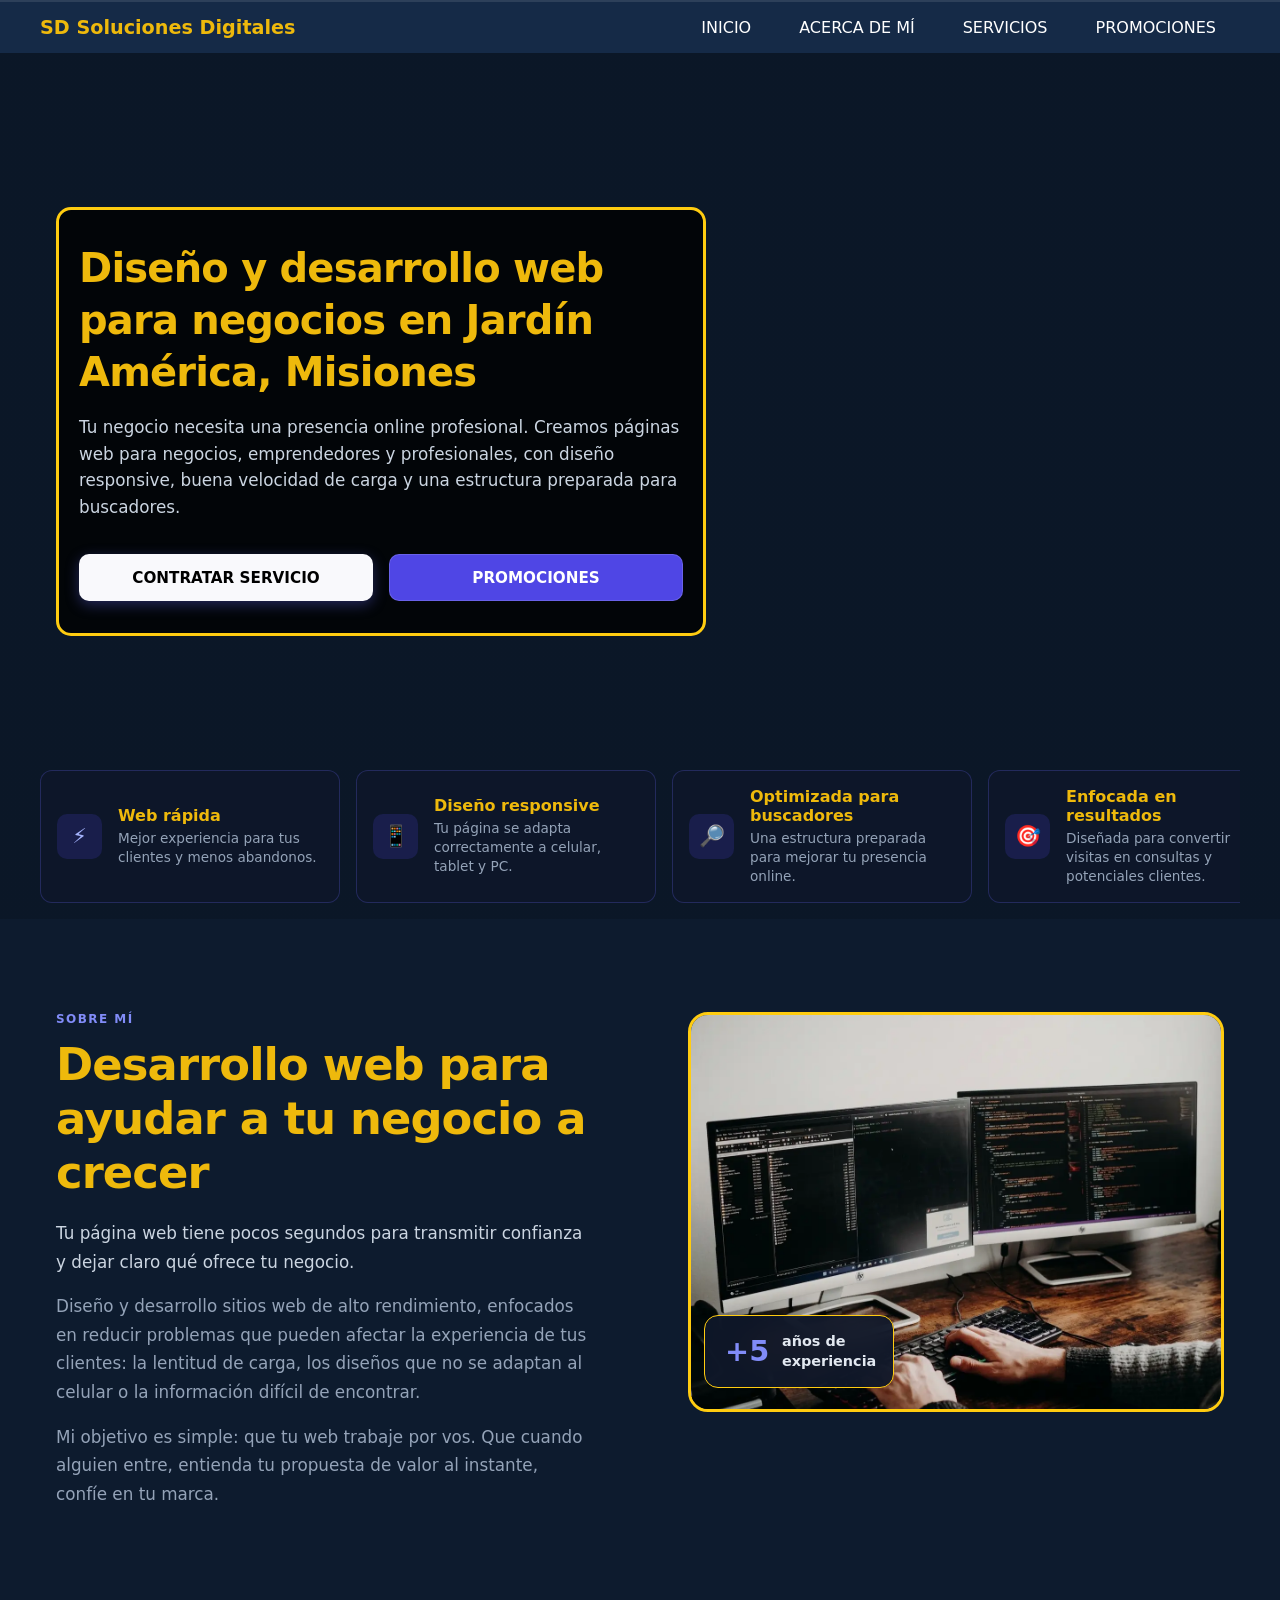
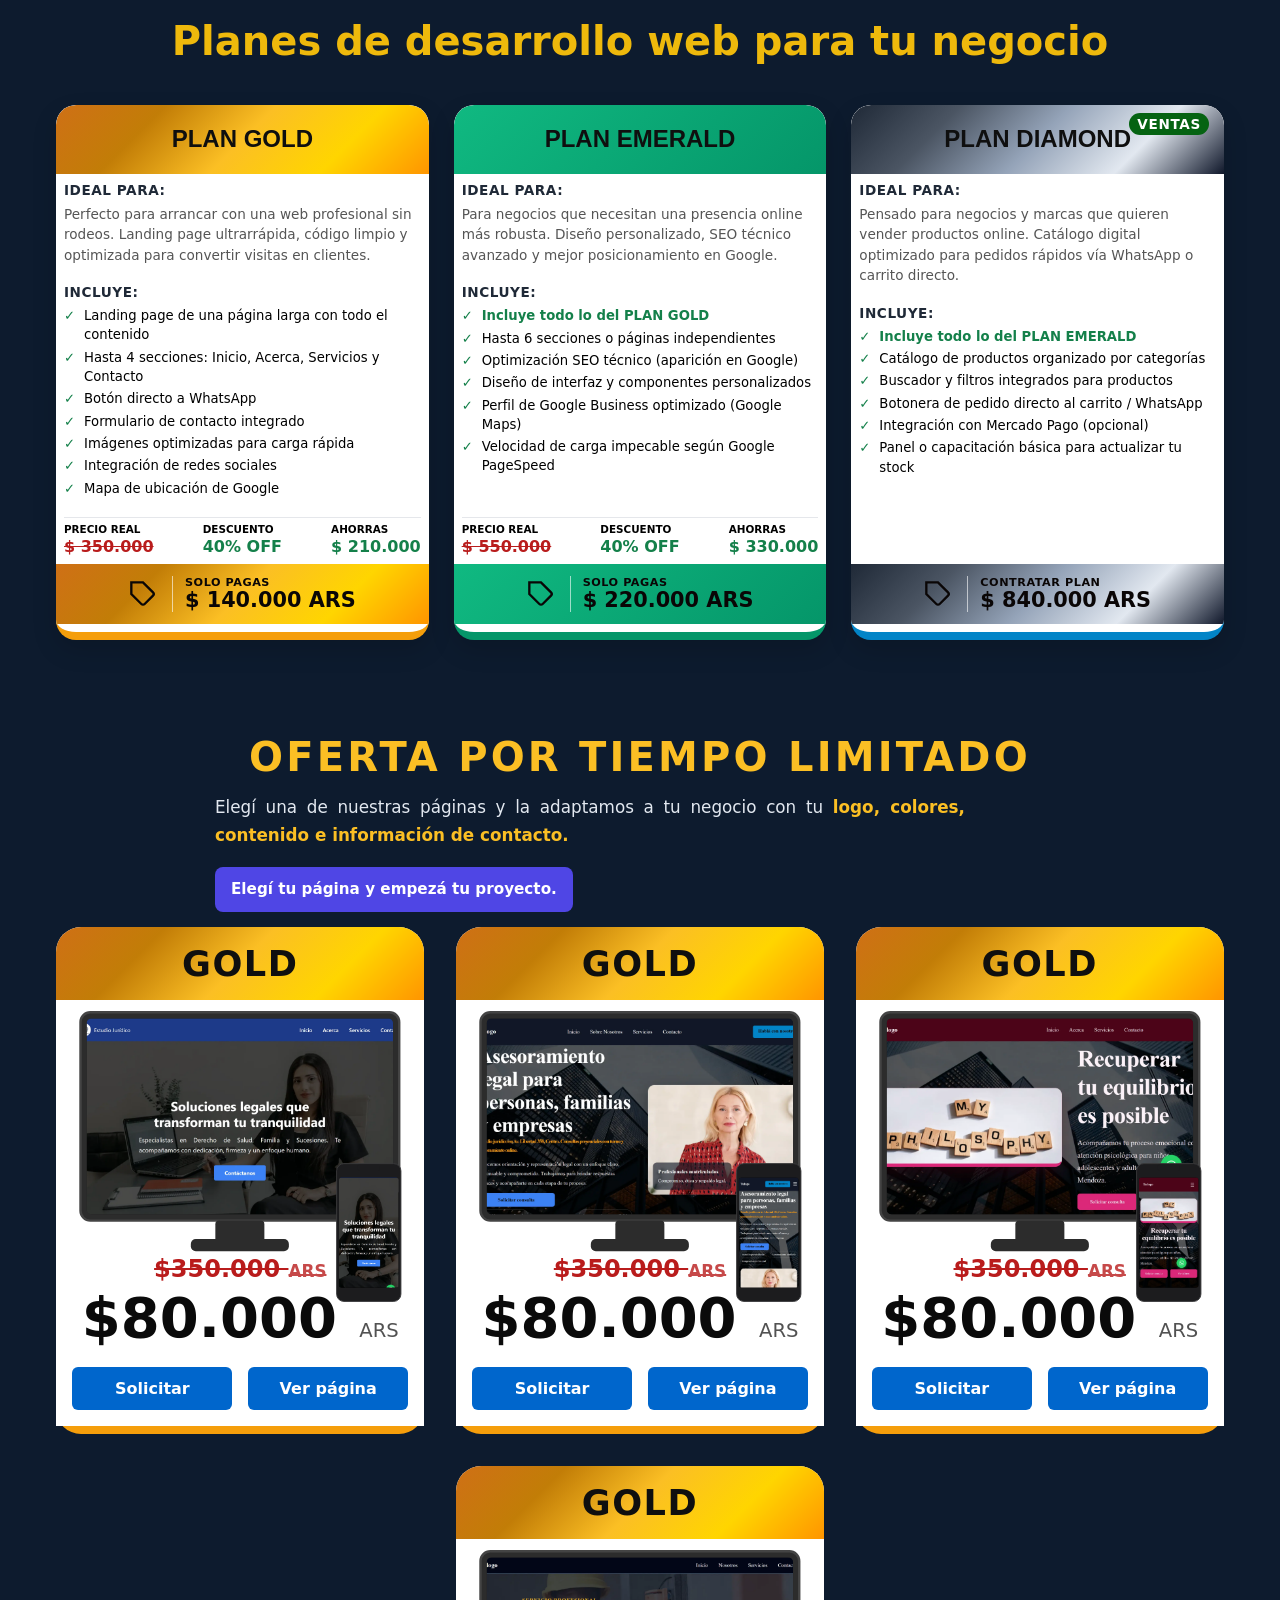
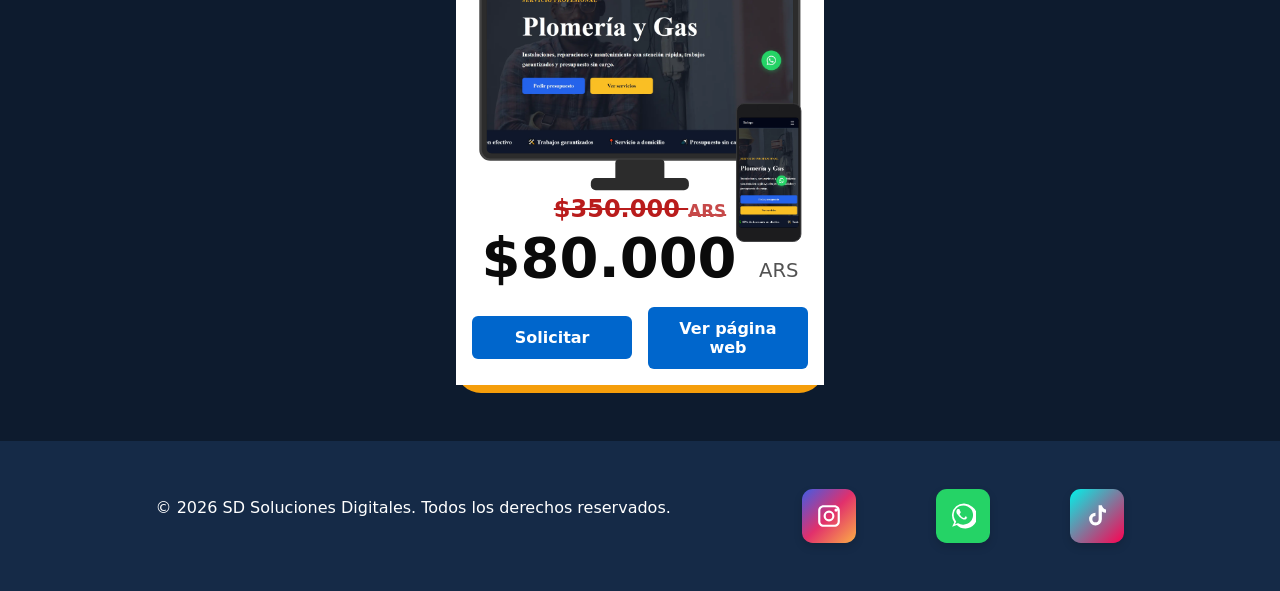
==== index.html @ 0f0af24a "Crear estructura multipagina y actualizar navegacion" ====
<!DOCTYPE html>
<html lang="es-AR">
<head>
  <meta charset="UTF-8">
  <meta name="viewport" content="width=device-width, initial-scale=1.0">

  <!-- SEO Google Search Console -->
  <meta name="google-site-verification" content="_QzdmlPdIfuXIej01k3zNl-qAPMF0OGNzGx5FV5RWcY" />

  <!-- TÍTULO de la página -->
  <title>Diseño y desarrollo web para negocios en Misiones</title>

  <!-- DESCRIPCIÓN -->
  <meta name="description" content="Diseño y desarrollo web para negocios, emprendedores y profesionales en Misiones. Páginas web rápidas, profesionales y optimizadas para buscadores.">

  <!-- AUTOR -->
  <meta name="author" content="SD Soluciones Digitales">

  <!-- ROBOTS -->
  <meta name="robots" content="index, follow, max-image-preview:large">

  <!-- URL CANÓNICA -->
 <link rel="canonical" href="https://sd-soluciones-digitales.vercel.app/">

  <!-- OPEN GRAPH -->
  <meta property="og:title" content="Diseño y desarrollo web para negocios en Misiones">
  <meta property="og:description" content="Diseño y desarrollo de páginas web para negocios, emprendedores y profesionales en Misiones.">
  <meta property="og:image" content="https://sd-soluciones-digitales.vercel.app/assets/imagen/og-image.png">
  <meta property="og:url" content="https://sd-soluciones-digitales.vercel.app/">
  <meta property="og:type" content="website">
  <meta property="og:site_name" content="SD Soluciones Digitales">
  <meta property="og:locale" content="es_AR">

  <!-- TWITTER CARD -->
  <meta name="twitter:card" content="summary_large_image">
  <meta name="twitter:title" content="Desarrollo Web para Negocios y Emprendedores | SD Soluciones Digitales">
  <meta name="twitter:description" content="Páginas web, tiendas online y sitios profesionales para negocios, emprendedores y profesionales.">
  <meta name="twitter:image" content="https://sd-soluciones-digitales.vercel.app/assets/imagen/og-image.png">>

  <!-- FAVICON -->
  <link rel="icon" type="image/png" href="assets/favicon/favicon-96x96.png" sizes="96x96">
  <link rel="icon" type="image/svg+xml" href="assets/favicon/favicon.svg">
  <link rel="shortcut icon" href="assets/favicon/favicon.ico">
  <link rel="apple-touch-icon" sizes="180x180" href="assets/favicon/apple-touch-icon.png">
  <link rel="manifest" href="assets/favicon/site.webmanifest">

  <!-- COLOR DE BARRA EN MÓVILES -->
  <meta name="theme-color" content="#0f172a">

  <!-- DATOS ESTRUCTURADOS -->
  <script type="application/ld+json">
  {
    "@context": "https://schema.org",
    "@graph": [
      {
        "@type": "LocalBusiness",
        "@id": "https://sd-soluciones-digitales.vercel.app/#business",
        "name": "SD Soluciones Digitales",
        "description": "Diseño y desarrollo web para negocios, emprendedores y profesionales en Misiones.",
        "url": "https://sd-soluciones-digitales.vercel.app/",
        "telephone": "+54 9 3743 615520",
        "address": {
          "@type": "PostalAddress",
          "addressLocality": "Jardín América",
          "addressRegion": "Misiones",
          "addressCountry": "AR"
        },
        "image": "https://sd-soluciones-digitales.vercel.app/assets/imagen/og-image.png",
        "areaServed": [
          "Jardín América",
          "Misiones",
          "Argentina"
        ],
        "priceRange": "$$",
        "sameAs": [
          "https://www.instagram.com/solucionesdigitales40337/",
          "https://www.tiktok.com/@soluciones_digitale",
          "https://github.com/santacruzprogramador"
        ]
      },
      {
        "@type": "Organization",
        "@id": "https://sd-soluciones-digitales.vercel.app/#organization",
        "name": "SD Soluciones Digitales",
        "url": "https://sd-soluciones-digitales.vercel.app/",
        "logo": "https://sd-soluciones-digitales.vercel.app/assets/imagen/og-image.png",
        "sameAs": [
          "https://www.instagram.com/solucionesdigitales40337/",
          "https://www.tiktok.com/@soluciones_digitale",
          "https://github.com/santacruzprogramador"
        ]
      }
    ]
  }
  </script>

  <!-- https://clarity.microsoft.com/-->
  <script type="text/javascript">
    (function(c,l,a,r,i,t,y){
        c[a]=c[a]||function(){(c[a].q=c[a].q||[]).push(arguments)};
        t=l.createElement(r);t.async=1;t.src="https://www.clarity.ms/tag/"+i;
        y=l.getElementsByTagName(r)[0];y.parentNode.insertBefore(t,y);
    })(window, document, "clarity", "script", "ylxbzww4rr");
</script>

  <!-- ESTILOS CSS -->
  <link rel="stylesheet" href="css/styles.css">
</head>

<body>

  <header class="navbar">
    <section class="container">
      <div class="logo">SD Soluciones Digitales</div>
      <input type="checkbox" id="menu-toggle" class="menu-toggle">
      <label for="menu-toggle" class="menu-icon"></label>
        <nav class="menu">
          <a href="./">Inicio</a>
          <a href="./sobre-mi/">Acerca de mí</a>
          <a href="./servicios/">Servicios</a>
          <a href="./promociones/">Promociones</a>
        </nav>
    </section>
  </header>

  <main>

    <section id="inicio" class="hero">
      <div class="hero-content">
        <!-- Excelente H1 con SEO Local -->
        <h1 class="hero-title">
          Diseño y desarrollo web para negocios en Jardín América, Misiones
        </h1>
        <p class="hero-description">
          Tu negocio necesita una presencia online profesional. Creamos páginas web para negocios, emprendedores y profesionales, con diseño responsive, buena velocidad de carga y una estructura preparada para buscadores.
        </p>
        <div class="hero-buttons">
          <a href="#servicios" class="btn-hero btn-hero-primary">Contratar servicio</a>
          <a href="#promociones" class="btn-hero btn-hero-secondary">Promociones</a>
        </div>
      </div>

      <!-- SLIDER: Cambiados los h3 por <strong> + <p> para no arruinar la estructura de títulos de Google -->
      <div class="hero-benefits-slider container" aria-label="Beneficios de nuestros servicios">
        <div class="hero-benefits-track">
          <!-- BLOQUE 1 -->
          <div class="hero-benefit-slide">
            <span class="hero-benefit-icon" aria-hidden="true">⚡</span>
            <div>
              <strong class="benefit-title">Web rápida</strong>
              <p>Mejor experiencia para tus clientes y menos abandonos.</p>
            </div>
          </div>
          <div class="hero-benefit-slide">
            <span class="hero-benefit-icon" aria-hidden="true">📱</span>
            <div>
              <strong class="benefit-title">Diseño responsive</strong>
              <p>Tu página se adapta correctamente a celular, tablet y PC.</p>
            </div>
          </div>
          <div class="hero-benefit-slide">
            <span class="hero-benefit-icon" aria-hidden="true">🔎</span>
            <div>
              <strong class="benefit-title">Optimizada para buscadores</strong>
              <p>Una estructura preparada para mejorar tu presencia online.</p>
            </div>
          </div>
          <div class="hero-benefit-slide">
            <span class="hero-benefit-icon" aria-hidden="true">🎯</span>
            <div>
              <strong class="benefit-title">Enfocada en resultados</strong>
              <p>Diseñada para convertir visitas en consultas y potenciales clientes.</p>
            </div>
          </div>
          <div class="hero-benefit-slide">
            <span class="hero-benefit-icon" aria-hidden="true">🛡️</span>
            <div>
              <strong class="benefit-title">Profesional y segura</strong>
              <p>Transmití confianza con una web moderna y bien desarrollada.</p>
            </div>
          </div>

          <!-- BLOQUE 2 (Duplicado para el bucle infinito) -->
          <div class="hero-benefit-slide" aria-hidden="true">
            <span class="hero-benefit-icon">⚡</span>
            <div>
              <strong class="benefit-title">Web rápida</strong>
              <p>Mejor experiencia para tus clientes y menos abandonos.</p>
            </div>
          </div>
          <div class="hero-benefit-slide" aria-hidden="true">
            <span class="hero-benefit-icon">📱</span>
            <div>
              <strong class="benefit-title">Diseño responsive</strong>
              <p>Tu página se adapta correctamente a celular, tablet y PC.</p>
            </div>
          </div>
          <div class="hero-benefit-slide" aria-hidden="true">
            <span class="hero-benefit-icon">🔎</span>
            <div>
              <strong class="benefit-title">Optimizada para Google</strong>
              <p>Una estructura preparada para mejorar tu presencia online.</p>
            </div>
          </div>
          <div class="hero-benefit-slide" aria-hidden="true">
            <span class="hero-benefit-icon">🎯</span>
            <div>
              <strong class="benefit-title">Enfocada en resultados</strong>
              <p>Diseñada para convertir visitas en consultas y potenciales clientes.</p>
            </div>
          </div>
          <div class="hero-benefit-slide" aria-hidden="true">
            <span class="hero-benefit-icon">🛡️</span>
            <div>
              <strong class="benefit-title">Profesional y segura</strong>
              <p>Transmití confianza con una web moderna y bien desarrollada.</p>
            </div>
          </div>
        </div>
      </div>
    </section>
    
    <section id="acerca" class="about">

      <div class="container section">

        <div class="about-wrapper">

          <!-- Contenido -->
          <article class="about-content">

            <span class="about-label">SOBRE MÍ</span>

            <h2>
                Desarrollo web para ayudar a tu negocio a crecer
            </h2>

            <p class="about-intro">
              Tu página web tiene pocos segundos para transmitir confianza y dejar claro qué ofrece tu negocio.</p>
            <p> 
              Diseño y desarrollo sitios web de alto rendimiento, enfocados en reducir problemas que pueden afectar la experiencia de tus clientes: la lentitud de carga, los diseños que no se adaptan al celular o la información difícil de encontrar.
            </p>

            <p>
              Mi objetivo es simple: que tu web trabaje por vos. Que cuando alguien entre,
              entienda tu propuesta de valor al instante, confíe en tu marca.
            </p>


            <!-- Beneficios -->
    <!--         <div class="about-benefits">

              <div class="about-benefit">
                <span class="about-benefit-icon" aria-hidden="true">✓</span>

                <div>
                  <h3>Mobile First</h3>
                  <p>Diseñada primero para celulares.</p>
                </div>
              </div>


              <div class="about-benefit">
                <span class="about-benefit-icon" aria-hidden="true">⚡</span>

                <div>
                  <h3>Alto rendimiento</h3>
                  <p>Webs rápidas y optimizadas.</p>
                </div>
              </div>


              <div class="about-benefit">
                <span class="about-benefit-icon" aria-hidden="true">⌘</span>

                <div>
                  <h3>A medida</h3>
                  <p>Sin depender de plantillas genéricas.</p>
                </div>
              </div>


              <div class="about-benefit">
                <span class="about-benefit-icon" aria-hidden="true">↗</span>

                <div>
                  <h3>Orientada a resultados</h3>
                  <p>Diseñada para facilitar el contacto.</p>
                </div>
              </div>

            </div> -->

          </article>


          <!-- Imagen -->
          <div class="about-visual">

            <div class="about-image-wrapper">

              <img
                src="assets/imagen/about-photo-perfil.webp"
                alt="José Santacruz, desarrollador web en Jardín América, Misiones"
                class="about-image"
                loading="lazy"
              >

              <div class="about-experience">
                <strong>+5</strong>
                <span>años de experiencia</span>
              </div>

            </div>

    <!--         <div class="about-tech">
              <span>HTML</span>
              <span>CSS</span>
              <span>JavaScript</span>
              <span>Python</span>
            </div> -->

          </div>

        </div>

      </div>

    </section>

    <section id="servicios" class="services">
      <div class="container">
        <h2 class="h2-center">Planes de desarrollo web para tu negocio</h2>
        
        <div class="pricing-cards">
          
          <!-- PLAN GOLD -->
          <article class="card gold-card">
            <header class="card-header">
              <h3>PLAN GOLD</h3>
            </header>
            
            <div class="card-body">
              <div class="ideal-for">
                <h4>IDEAL PARA:</h4>
                <p>Perfecto para arrancar con una web profesional sin rodeos. Landing page ultrarrápida, código limpio y optimizada para convertir visitas en clientes.</p>
              </div>
              
              <div class="includes">
                <h4>INCLUYE:</h4>
                <ul class="feature-list">
                  <li>Landing page de una página larga con todo el contenido</li>
                  <li>Hasta 4 secciones: Inicio, Acerca, Servicios y Contacto</li>
                  <li>Botón directo a WhatsApp</li>
                  <li>Formulario de contacto integrado</li>
                  <li>Imágenes optimizadas para carga rápida</li>
                  <li>Integración de redes sociales</li>
                  <li>Mapa de ubicación de Google</li>
                </ul>
              </div>
              
              <div class="pricing-details">
                <div class="price-col">
                  <span class="label">PRECIO REAL</span>
                  <span class="value old-price">$ 350.000</span>
                </div>
                <div class="price-col">
                  <span class="label">DESCUENTO</span>
                  <span class="value green-text">40% OFF</span>
                </div>
                <div class="price-col">
                  <span class="label">AHORRAS</span>
                  <span class="value green-text">$ 210.000</span>
                </div>
              </div>
            </div>
            
            <footer class="card-footer">
              <a href="https://wa.me/5493743615520?text=Hola,%20quiero%20contratar%20el%20Plan%20Gold." target="_blank" rel="noopener noreferrer" class="checkout-box gold-checkout">
                <div class="tag-icon">
                  <svg width="28" height="28" viewBox="0 0 24 24" fill="none" stroke="currentColor" stroke-width="2"><path d="M20.59 13.41l-7.17 7.17a2 2 0 0 1-2.83 0L2 12V2h10l8.59 8.59a2 2 0 0 1 0 2.82z"></path><line x1="7" y1="7" x2="7.01" y2="7"></line></svg>
                </div>
                <div class="checkout-text">
                  <span class="solo-pagas">SOLO PAGAS</span>
                  <span class="final-price">$ 140.000 ARS</span>
                </div>
              </a>
            </footer>
          </article>

          <!-- PLAN DIAMOND -->
          <article class="card  emerald-card">
            <header class="card-header">
              <h3>PLAN EMERALD</h3>
            </header>
            
            <div class="card-body">
              <div class="ideal-for">
                <h4>IDEAL PARA:</h4>
                <p>Para negocios que necesitan una presencia online más robusta. Diseño personalizado, SEO técnico avanzado y mejor posicionamiento en Google.</p>
              </div>
              
              <div class="includes">
                <h4>INCLUYE:</h4>
                <ul class="feature-list">
                  <li class="highlight-green">Incluye todo lo del PLAN GOLD</li>
                  <li>Hasta 6 secciones o páginas independientes</li>
                  <li>Optimización SEO técnico (aparición en Google)</li>
                  <li>Diseño de interfaz y componentes personalizados</li>
                  <li>Perfil de Google Business optimizado (Google Maps)</li>
                  <li>Velocidad de carga impecable según Google PageSpeed</li>
                </ul>
              </div>
              
              <div class="pricing-details">
                <div class="price-col">
                  <span class="label">PRECIO REAL</span>
                  <span class="value old-price">$ 550.000</span>
                </div>
                <div class="price-col">
                  <span class="label">DESCUENTO</span>
                  <span class="value green-text">40% OFF</span>
                </div>
                <div class="price-col">
                  <span class="label">AHORRAS</span>
                  <span class="value green-text">$ 330.000</span>
                </div>
              </div>
            </div>
            
            <footer class="card-footer">
              <a href="https://wa.me/5493743615520?text=Hola,%20quiero%20contratar%20el%20Plan%20Diamond." target="_blank" rel="noopener noreferrer" class="checkout-box emerald-checkout">
                <div class="tag-icon">
                  <svg width="28" height="28" viewBox="0 0 24 24" fill="none" stroke="currentColor" stroke-width="2"><path d="M20.59 13.41l-7.17 7.17a2 2 0 0 1-2.83 0L2 12V2h10l8.59 8.59a2 2 0 0 1 0 2.82z"></path><line x1="7" y1="7" x2="7.01" y2="7"></line></svg>
                </div>
                <div class="checkout-text">
                  <span class="solo-pagas">SOLO PAGAS</span>
                  <span class="final-price">$ 220.000 ARS</span>
                </div>
              </a>
            </footer>
          </article>

          <!-- PLAN EMERALD / E-COMMERCE -->
          <article class="card diamond-card">
            <header class="card-header">
              <span class="popular-badge">VENTAS</span>
              <h3>PLAN DIAMOND</h3>
            </header>
            
            <div class="card-body">
              <div class="ideal-for">
                <h4>IDEAL PARA:</h4>
                <p>Pensado para negocios y marcas que quieren vender productos online. Catálogo digital optimizado para pedidos rápidos vía WhatsApp o carrito directo.</p>
              </div>
              
              <div class="includes">
                <h4>INCLUYE:</h4>
                <ul class="feature-list">
                  <li class="highlight-green">Incluye todo lo del PLAN EMERALD</li>
                  <li>Catálogo de productos organizado por categorías</li>
                  <li>Buscador y filtros integrados para productos</li>
                  <li>Botonera de pedido directo al carrito / WhatsApp</li>
                  <li>Integración con Mercado Pago (opcional)</li>
                  <li>Panel o capacitación básica para actualizar tu stock</li>
                </ul>
              </div>
  <!--             
              <div class="pricing-details">
                <div class="price-col">
                  <span class="label">PRECIO REAL</span>
                  <span class="value old-price">$ 850.000</span>
                </div>
                <div class="price-col">
                  <span class="label">DESCUENTO</span>
                  <span class="value green-text">40% OFF</span>
                </div>
                <div class="price-col">
                  <span class="label">AHORRAS</span>
                  <span class="value green-text">$ 510.000</span>
                </div>
              </div>
              -->
            </div>
            
            <footer class="card-footer">
              <a href="https://wa.me/5493743615520?text=Hola,%20quiero%20contratar%20el%20Plan%20Emerald%20(E-Commerce)." target="_blank" rel="noopener noreferrer" class="checkout-box diamond-checkout">
                <div class="tag-icon">
                  <svg width="28" height="28" viewBox="0 0 24 24" fill="none" stroke="currentColor" stroke-width="2"><path d="M20.59 13.41l-7.17 7.17a2 2 0 0 1-2.83 0L2 12V2h10l8.59 8.59a2 2 0 0 1 0 2.82z"></path><line x1="7" y1="7" x2="7.01" y2="7"></line></svg>
                </div>
                <div class="checkout-text">
                  <span class="solo-pagas">CONTRATAR PLAN</span>
                  <span class="final-price">$ 840.000 ARS</span>
                </div>
              </a>
            </footer>
          </article>

        </div>
      </div>
    </section>

  <!--   
    <section id="portafolio" class="portfolio">

      <div class="section container">
        
        <h2 class="h2-center">Trabajos terminados</h2>

        <div class="portfolio-container">
          
          <article class="portfolio-card diamond-card">
            <span class="portfolio-title"> DIAMOND</span>
            
            <div class="portfolio-preview">
              
              <div class="svg-desktop">
                <svg viewBox="0 0 300 250" xmlns="http://www.w3.org/2000/svg">
                  <defs>
                    <clipPath id="screen-pc">
                      <rect x="25" y="15" width="250" height="160" rx="4" />
                    </clipPath>
                  </defs>
                  <rect x="20" y="10" width="260" height="170" rx="8" fill="#2c2c2c" />
                  <rect x="20" y="10" width="260" height="170" rx="8" fill="none" stroke="#444" stroke-width="2" />
                  <rect x="25" y="15" width="250" height="160" rx="4" fill="#1a1a1a" clip-path="url(#screen-pc)" />
                  
                  <image
                    href="assets/imagen/santacruzgestodesktop.png"
                    x="25"
                    y="15"
                    width="250"
                    height="160"
                    clip-path="url(#screen-pc)"
                    preserveAspectRatio="xMidYMid slice" />
                  
                  <rect x="130" y="180" width="40" height="20" rx="3" fill="#2c2c2c" />
                  <rect x="110" y="195" width="80" height="10" rx="4" fill="#2c2c2c" />
                </svg>
              </div>

              <div class="svg-mobile">
                <svg viewBox="0 0 160 320" xmlns="http://www.w3.org/2000/svg">
                  <defs>
                    <clipPath id="screen-mobile">
                      <rect x="15" y="40" width="130" height="240" rx="6" />
                    </clipPath>
                  </defs>
                  <rect x="10" y="10" width="140" height="300" rx="16" fill="#1c1c1e" />
                  <rect x="10" y="10" width="140" height="300" rx="16" fill="none" stroke="#3a3a3c" stroke-width="2" />
                  <path d="M60 12 h40 a4 4 0 0 1 4 4 v6 a4 4 0 0 1 -4 4 h-40 a4 4 0 0 1 -4 -4 v-6 a4 4 0 0 1 4 -4 z" fill="#1c1c1e" />
                  <rect x="15" y="40" width="130" height="240" rx="6" fill="#000" clip-path="url(#screen-mobile)" />
                  
                  <image href="assets/imagen/santacruzgestormobile.png" x="15" y="40" width="130" height="240" clip-path="url(#screen-mobile)" preserveAspectRatio="xMidYMid slice" />
                </svg>
              </div>

            </div>

            <div class="card-content">
              <h2>Plataforma E-Commerce</h2>
              <a href="https://taskflow-santacruz.vercel.app/" class="btn" target="_blank" rel="noopener">
                Ver página
              </a>
            </div>

          </article>
          
          <article class="portfolio-card gold-card">
            <span class="portfolio-title"> GOLD</span>
            
            <div class="portfolio-preview">
              
              <div class="svg-desktop">
                <svg viewBox="0 0 300 250" xmlns="http://www.w3.org/2000/svg">
                  <defs>
                    <clipPath id="screen-pc">
                      <rect x="25" y="15" width="250" height="160" rx="4" />
                    </clipPath>
                  </defs>
                  <rect x="20" y="10" width="260" height="170" rx="8" fill="#2c2c2c" />
                  <rect x="20" y="10" width="260" height="170" rx="8" fill="none" stroke="#444" stroke-width="2" />
                  <rect x="25" y="15" width="250" height="160" rx="4" fill="#1a1a1a" clip-path="url(#screen-pc)" />
                  
                  <image href="assets/imagen/santacruzdesktop.png" x="25" y="15" width="250" height="160" clip-path="url(#screen-pc)" preserveAspectRatio="xMidYMid slice" />
                  
                  <rect x="130" y="180" width="40" height="20" rx="3" fill="#2c2c2c" />
                  <rect x="110" y="195" width="80" height="10" rx="4" fill="#2c2c2c" />
                </svg>
              </div>

              <div class="svg-mobile">
                <svg viewBox="0 0 160 320" xmlns="http://www.w3.org/2000/svg">
                  <defs>
                    <clipPath id="screen-mobile">
                      <rect x="15" y="40" width="130" height="240" rx="6" />
                    </clipPath>
                  </defs>
                  <rect x="10" y="10" width="140" height="300" rx="16" fill="#1c1c1e" />
                  <rect x="10" y="10" width="140" height="300" rx="16" fill="none" stroke="#3a3a3c" stroke-width="2" />
                  <path d="M60 12 h40 a4 4 0 0 1 4 4 v6 a4 4 0 0 1 -4 4 h-40 a4 4 0 0 1 -4 -4 v-6 a4 4 0 0 1 4 -4 z" fill="#1c1c1e" />
                  <rect x="15" y="40" width="130" height="240" rx="6" fill="#000" clip-path="url(#screen-mobile)" />
                  
                  <image href="assets/imagen/santacruzmobile.png" x="15" y="40" width="130" height="240" clip-path="url(#screen-mobile)" preserveAspectRatio="xMidYMid slice" />
                </svg>
              </div>

            </div>

            <div class="card-content">
              <h2>Plataforma E-Commerce</h2>
              <a href="https://santacruzprogramador.github.io/portfolio-santacruz/" class="btn" target="_blank" rel="noopener">
                Ver página
              </a>
            </div>

          </article>
          
          <article class="portfolio-card diamond-card">
            <span class="portfolio-title"> DIAMOND</span>
            
            <div class="portfolio-preview">
              
              <div class="svg-desktop">
                <svg viewBox="0 0 300 250" xmlns="http://www.w3.org/2000/svg">
                  <defs>
                    <clipPath id="screen-pc">
                      <rect x="25" y="15" width="250" height="160" rx="4" />
                    </clipPath>
                  </defs>
                  <rect x="20" y="10" width="260" height="170" rx="8" fill="#2c2c2c" />
                  <rect x="20" y="10" width="260" height="170" rx="8" fill="none" stroke="#444" stroke-width="2" />
                  <rect x="25" y="15" width="250" height="160" rx="4" fill="#1a1a1a" clip-path="url(#screen-pc)" />
                  
                  <image href="https://images.unsplash.com/photo-1498050108023-c5249f4df085?auto=format&fit=crop&w=250&h=160&q=80" x="25" y="15" width="250" height="160" clip-path="url(#screen-pc)" preserveAspectRatio="xMidYMid slice" />
                  
                  <rect x="130" y="180" width="40" height="20" rx="3" fill="#2c2c2c" />
                  <rect x="110" y="195" width="80" height="10" rx="4" fill="#2c2c2c" />
                </svg>
              </div>

              <div class="svg-mobile">
                <svg viewBox="0 0 160 320" xmlns="http://www.w3.org/2000/svg">
                  <defs>
                    <clipPath id="screen-mobile">
                      <rect x="15" y="40" width="130" height="240" rx="6" />
                    </clipPath>
                  </defs>
                  <rect x="10" y="10" width="140" height="300" rx="16" fill="#1c1c1e" />
                  <rect x="10" y="10" width="140" height="300" rx="16" fill="none" stroke="#3a3a3c" stroke-width="2" />
                  <path d="M60 12 h40 a4 4 0 0 1 4 4 v6 a4 4 0 0 1 -4 4 h-40 a4 4 0 0 1 -4 -4 v-6 a4 4 0 0 1 4 -4 z" fill="#1c1c1e" />
                  <rect x="15" y="40" width="130" height="240" rx="6" fill="#000" clip-path="url(#screen-mobile)" />
                  
                  <image href="https://images.unsplash.com/photo-1551288049-bebda4e38f71?auto=format&fit=crop&w=130&h=240&q=80" x="15" y="40" width="130" height="240" clip-path="url(#screen-mobile)" preserveAspectRatio="xMidYMid slice" />
                </svg>
              </div>

            </div>

            <div class="card-content">
              <h2>Plataforma E-Commerce</h2>
              <a href="#" class="btn">Ver página</a>
            </div>

          </article>
          
          <article class="portfolio-card gold-card">
            <span class="portfolio-title"> GOLD</span>
            
            <div class="portfolio-preview">
              
              <div class="svg-desktop">
                <svg viewBox="0 0 300 250" xmlns="http://www.w3.org/2000/svg">
                  <defs>
                    <clipPath id="screen-pc">
                      <rect x="25" y="15" width="250" height="160" rx="4" />
                    </clipPath>
                  </defs>
                  <rect x="20" y="10" width="260" height="170" rx="8" fill="#2c2c2c" />
                  <rect x="20" y="10" width="260" height="170" rx="8" fill="none" stroke="#444" stroke-width="2" />
                  <rect x="25" y="15" width="250" height="160" rx="4" fill="#1a1a1a" clip-path="url(#screen-pc)" />
                  
                  <image href="https://images.unsplash.com/photo-1498050108023-c5249f4df085?auto=format&fit=crop&w=250&h=160&q=80" x="25" y="15" width="250" height="160" clip-path="url(#screen-pc)" preserveAspectRatio="xMidYMid slice" />
                  
                  <rect x="130" y="180" width="40" height="20" rx="3" fill="#2c2c2c" />
                  <rect x="110" y="195" width="80" height="10" rx="4" fill="#2c2c2c" />
                </svg>
              </div>

              <div class="svg-mobile">
                <svg viewBox="0 0 160 320" xmlns="http://www.w3.org/2000/svg">
                  <defs>
                    <clipPath id="screen-mobile">
                      <rect x="15" y="40" width="130" height="240" rx="6" />
                    </clipPath>
                  </defs>
                  <rect x="10" y="10" width="140" height="300" rx="16" fill="#1c1c1e" />
                  <rect x="10" y="10" width="140" height="300" rx="16" fill="none" stroke="#3a3a3c" stroke-width="2" />
                  <path d="M60 12 h40 a4 4 0 0 1 4 4 v6 a4 4 0 0 1 -4 4 h-40 a4 4 0 0 1 -4 -4 v-6 a4 4 0 0 1 4 -4 z" fill="#1c1c1e" />
                  <rect x="15" y="40" width="130" height="240" rx="6" fill="#000" clip-path="url(#screen-mobile)" />
                  
                  <image href="https://images.unsplash.com/photo-1551288049-bebda4e38f71?auto=format&fit=crop&w=130&h=240&q=80" x="15" y="40" width="130" height="240" clip-path="url(#screen-mobile)" preserveAspectRatio="xMidYMid slice" />
                </svg>
              </div>

            </div>

            <div class="card-content">
              <h2>Plataforma E-Commerce</h2>
              <a href="#" class="btn">Ver página</a>
            </div>

          </article>
          
          <article class="portfolio-card diamond-card">
            <span class="portfolio-title"> DIAMOND</span>
            
            <div class="portfolio-preview">
              
              <div class="svg-desktop">
                <svg viewBox="0 0 300 250" xmlns="http://www.w3.org/2000/svg">
                  <defs>
                    <clipPath id="screen-pc">
                      <rect x="25" y="15" width="250" height="160" rx="4" />
                    </clipPath>
                  </defs>
                  <rect x="20" y="10" width="260" height="170" rx="8" fill="#2c2c2c" />
                  <rect x="20" y="10" width="260" height="170" rx="8" fill="none" stroke="#444" stroke-width="2" />
                  <rect x="25" y="15" width="250" height="160" rx="4" fill="#1a1a1a" clip-path="url(#screen-pc)" />
                  
                  <image href="https://images.unsplash.com/photo-1498050108023-c5249f4df085?auto=format&fit=crop&w=250&h=160&q=80" x="25" y="15" width="250" height="160" clip-path="url(#screen-pc)" preserveAspectRatio="xMidYMid slice" />
                  
                  <rect x="130" y="180" width="40" height="20" rx="3" fill="#2c2c2c" />
                  <rect x="110" y="195" width="80" height="10" rx="4" fill="#2c2c2c" />
                </svg>
              </div>

              <div class="svg-mobile">
                <svg viewBox="0 0 160 320" xmlns="http://www.w3.org/2000/svg">
                  <defs>
                    <clipPath id="screen-mobile">
                      <rect x="15" y="40" width="130" height="240" rx="6" />
                    </clipPath>
                  </defs>
                  <rect x="10" y="10" width="140" height="300" rx="16" fill="#1c1c1e" />
                  <rect x="10" y="10" width="140" height="300" rx="16" fill="none" stroke="#3a3a3c" stroke-width="2" />
                  <path d="M60 12 h40 a4 4 0 0 1 4 4 v6 a4 4 0 0 1 -4 4 h-40 a4 4 0 0 1 -4 -4 v-6 a4 4 0 0 1 4 -4 z" fill="#1c1c1e" />
                  <rect x="15" y="40" width="130" height="240" rx="6" fill="#000" clip-path="url(#screen-mobile)" />
                  
                  <image href="https://images.unsplash.com/photo-1551288049-bebda4e38f71?auto=format&fit=crop&w=130&h=240&q=80" x="15" y="40" width="130" height="240" clip-path="url(#screen-mobile)" preserveAspectRatio="xMidYMid slice" />
                </svg>
              </div>

            </div>

            <div class="card-content">
              <h2>Plataforma E-Commerce</h2>
              <a href="#" class="btn">Ver página</a>
            </div>

          </article>

        </div>

      </div>

    </section>
    --> 

    <section id="promociones" class="promotions">
      <div class="section container">
        
      <h2 class="h2-center promo-eyebrow">OFERTA POR TIEMPO LIMITADO</h2>

      <div class="promo-box sesction">
        

        <p class="promo-text">
          Elegí una de nuestras páginas y la adaptamos a tu negocio con tu
          <strong>logo, colores, contenido e información de contacto.</strong>
        </p>

        <p class="promo-action">
          Elegí tu página y empezá tu proyecto.
        </p>
      </div>



        <div class="portfolio-container">

          <article class="portfolio-card gold-card">
            <span class="portfolio-title"> GOLD</span>
                      
            <div class="portfolio-preview">
              <div class="svg-desktop">
                <svg viewBox="0 0 300 250" xmlns="http://www.w3.org/2000/svg">
                  <defs>
                    <clipPath id="screen-pc-gold">
                      <rect x="25" y="15" width="250" height="160" rx="4" />
                    </clipPath>
                  </defs>
                  <rect x="20" y="10" width="260" height="170" rx="8" fill="#2c2c2c" />
                  <rect x="20" y="10" width="260" height="170" rx="8" fill="none" stroke="#444" stroke-width="2" />
                  <rect x="25" y="15" width="250" height="160" rx="4" fill="#1a1a1a" clip-path="url(#screen-pc-gold)" />
                  <image href="assets/imagen/lexora-gold-01-desktop.webp" x="25" y="15" width="250" height="160" clip-path="url(#screen-pc-gold)" preserveAspectRatio="xMidYMid slice" />
                  <rect x="130" y="180" width="40" height="20" rx="3" fill="#2c2c2c" />
                  <rect x="110" y="195" width="80" height="10" rx="4" fill="#2c2c2c" />
                </svg>
              </div>

              <div class="svg-mobile">
                <svg viewBox="0 0 160 320" xmlns="http://www.w3.org/2000/svg">
                  <defs>
                    <clipPath id="screen-mobile-gold">
                      <rect x="15" y="40" width="130" height="240" rx="6" />
                    </clipPath>
                  </defs>
                  <rect x="10" y="10" width="140" height="300" rx="16" fill="#1c1c1e" />
                  <rect x="10" y="10" width="140" height="300" rx="16" fill="none" stroke="#3a3a3c" stroke-width="2" />
                  <path d="M60 12 h40 a4 4 0 0 1 4 4 v6 a4 4 0 0 1 -4 4 h-40 a4 4 0 0 1 -4 -4 v-6 a4 4 0 0 1 4 -4 z" fill="#1c1c1e" />
                  <rect x="15" y="40" width="130" height="240" rx="6" fill="#000" clip-path="url(#screen-mobile-gold)" />
                  <image href="assets/imagen/lexora-gold-01-mobile.webp" x="15" y="40" width="130" height="240" clip-path="url(#screen-mobile-gold)" preserveAspectRatio="xMidYMid slice" />
                </svg>
              </div>
            </div>

            <div class="card-content-promotions">
              
              <div class="promo-price">
                <del class="old-price">$350.000 <small>ARS</small></del>
                <strong class="new-price">$80.000 <small>ARS</small></strong>
              </div>
                <!--  <h2>Paquete Web Gold</h2> -->

              <div class="card-actions">
                <a
                  href="https://wa.me/543743615520?text=Quiero%20la%20p%C3%A1gina%20Lexora%201"
                  class="btn"
                  target="_blank"
                  rel="noopener noreferrer"
                >
                  Solicitar
                </a>

                <a
                  href="https://lexora-gold-01.vercel.app/"
                  class="btn"
                  target="_blank"
                  rel="noopener noreferrer"
                >
                  Ver  página
                </a>
              </div>

            </div>
          </article>

          <article class="portfolio-card gold-card">
            <span class="portfolio-title"> GOLD</span>
                      
            <div class="portfolio-preview">
              <div class="svg-desktop">
                <svg viewBox="0 0 300 250" xmlns="http://www.w3.org/2000/svg">
                  <defs>
                    <clipPath id="screen-pc-gold">
                      <rect x="25" y="15" width="250" height="160" rx="4" />
                    </clipPath>
                  </defs>
                  <rect x="20" y="10" width="260" height="170" rx="8" fill="#2c2c2c" />
                  <rect x="20" y="10" width="260" height="170" rx="8" fill="none" stroke="#444" stroke-width="2" />
                  <rect x="25" y="15" width="250" height="160" rx="4" fill="#1a1a1a" clip-path="url(#screen-pc-gold)" />
                  <image href="assets/imagen/lexora-gold-02-desktop.webp" x="25" y="15" width="250" height="160" clip-path="url(#screen-pc-gold)" preserveAspectRatio="xMidYMid slice" />
                  <rect x="130" y="180" width="40" height="20" rx="3" fill="#2c2c2c" />
                  <rect x="110" y="195" width="80" height="10" rx="4" fill="#2c2c2c" />
                </svg>
              </div>

              <div class="svg-mobile">
                <svg viewBox="0 0 160 320" xmlns="http://www.w3.org/2000/svg">
                  <defs>
                    <clipPath id="screen-mobile-gold">
                      <rect x="15" y="40" width="130" height="240" rx="6" />
                    </clipPath>
                  </defs>
                  <rect x="10" y="10" width="140" height="300" rx="16" fill="#1c1c1e" />
                  <rect x="10" y="10" width="140" height="300" rx="16" fill="none" stroke="#3a3a3c" stroke-width="2" />
                  <path d="M60 12 h40 a4 4 0 0 1 4 4 v6 a4 4 0 0 1 -4 4 h-40 a4 4 0 0 1 -4 -4 v-6 a4 4 0 0 1 4 -4 z" fill="#1c1c1e" />
                  <rect x="15" y="40" width="130" height="240" rx="6" fill="#000" clip-path="url(#screen-mobile-gold)" />
                  <image href="assets/imagen/lexora-gold-02-mobile.webp" x="15" y="40" width="130" height="240" clip-path="url(#screen-mobile-gold)" preserveAspectRatio="xMidYMid slice" />
                </svg>
              </div>
            </div>

            <div class="card-content-promotions">
              
            <div class="promo-price">
              <del class="old-price">$350.000 <small>ARS</small></del>
              <strong class="new-price">$80.000 <small>ARS</small></strong>
            </div>
            <!--  <h2>Paquete Web Gold</h2> -->


            <div class="card-actions">
              <a
                href="https://wa.me/543743615520?text=Quiero%20la%20p%C3%A1gina%20Lexora%202"
                class="btn"
                target="_blank"
                rel="noopener noreferrer"
              >
                Solicitar
              </a>

              <a
                href="https://lexora-gold-02.vercel.app/"
                class="btn"
                target="_blank"
                rel="noopener noreferrer"
              >
                Ver  página
              </a>
            </div>


            </div>
          </article>

          <article class="portfolio-card gold-card">
            <span class="portfolio-title"> GOLD</span>
                      
            <div class="portfolio-preview">
              <div class="svg-desktop">
                <svg viewBox="0 0 300 250" xmlns="http://www.w3.org/2000/svg">
                  <defs>
                    <clipPath id="screen-pc-gold">
                      <rect x="25" y="15" width="250" height="160" rx="4" />
                    </clipPath>
                  </defs>
                  <rect x="20" y="10" width="260" height="170" rx="8" fill="#2c2c2c" />
                  <rect x="20" y="10" width="260" height="170" rx="8" fill="none" stroke="#444" stroke-width="2" />
                  <rect x="25" y="15" width="250" height="160" rx="4" fill="#1a1a1a" clip-path="url(#screen-pc-gold)" />
                  <image href="assets/imagen/lexora-gold-03-desktop.webp" x="25" y="15" width="250" height="160" clip-path="url(#screen-pc-gold)" preserveAspectRatio="xMidYMid slice" />
                  <rect x="130" y="180" width="40" height="20" rx="3" fill="#2c2c2c" />
                  <rect x="110" y="195" width="80" height="10" rx="4" fill="#2c2c2c" />
                </svg>
              </div>

              <div class="svg-mobile">
                <svg viewBox="0 0 160 320" xmlns="http://www.w3.org/2000/svg">
                  <defs>
                    <clipPath id="screen-mobile-gold">
                      <rect x="15" y="40" width="130" height="240" rx="6" />
                    </clipPath>
                  </defs>
                  <rect x="10" y="10" width="140" height="300" rx="16" fill="#1c1c1e" />
                  <rect x="10" y="10" width="140" height="300" rx="16" fill="none" stroke="#3a3a3c" stroke-width="2" />
                  <path d="M60 12 h40 a4 4 0 0 1 4 4 v6 a4 4 0 0 1 -4 4 h-40 a4 4 0 0 1 -4 -4 v-6 a4 4 0 0 1 4 -4 z" fill="#1c1c1e" />
                  <rect x="15" y="40" width="130" height="240" rx="6" fill="#000" clip-path="url(#screen-mobile-gold)" />
                  <image href="assets/imagen/lexora-gold-03-mobile.webp" x="15" y="40" width="130" height="240" clip-path="url(#screen-mobile-gold)" preserveAspectRatio="xMidYMid slice" />
                </svg>
              </div>
            </div>

            <div class="card-content-promotions">
              
            <div class="promo-price">
              <del class="old-price">$350.000 <small>ARS</small></del>
              <strong class="new-price">$80.000 <small>ARS</small></strong>
            </div>
              <!--  <h2>Paquete Web Gold</h2> -->

              <div class="card-actions">
                <a
                  href="https://wa.me/543743615520?text=Quiero%20la%20p%C3%A1gina%20Lexora%203"
                  class="btn"
                  target="_blank"
                  rel="noopener noreferrer"
                >
                  Solicitar
                </a>

                <a
                  href="https://lexora-gold-03.vercel.app/"
                  class="btn"
                  target="_blank"
                  rel="noopener noreferrer"
                >
                  Ver  página
                </a>
              </div>


            </div>
          </article>

          <article class="portfolio-card gold-card">
            <span class="portfolio-title"> GOLD</span>
                      
            <div class="portfolio-preview">
              <div class="svg-desktop">
                <svg viewBox="0 0 300 250" xmlns="http://www.w3.org/2000/svg">
                  <defs>
                    <clipPath id="screen-pc-gold">
                      <rect x="25" y="15" width="250" height="160" rx="4" />
                    </clipPath>
                  </defs>
                  <rect x="20" y="10" width="260" height="170" rx="8" fill="#2c2c2c" />
                  <rect x="20" y="10" width="260" height="170" rx="8" fill="none" stroke="#444" stroke-width="2" />
                  <rect x="25" y="15" width="250" height="160" rx="4" fill="#1a1a1a" clip-path="url(#screen-pc-gold)" />
                  <image href="assets/imagen/lexora-gold-04-desktop.webp" x="25" y="15" width="250" height="160" clip-path="url(#screen-pc-gold)" preserveAspectRatio="xMidYMid slice" />
                  <rect x="130" y="180" width="40" height="20" rx="3" fill="#2c2c2c" />
                  <rect x="110" y="195" width="80" height="10" rx="4" fill="#2c2c2c" />
                </svg>
              </div>

              <div class="svg-mobile">
                <svg viewBox="0 0 160 320" xmlns="http://www.w3.org/2000/svg">
                  <defs>
                    <clipPath id="screen-mobile-gold">
                      <rect x="15" y="40" width="130" height="240" rx="6" />
                    </clipPath>
                  </defs>
                  <rect x="10" y="10" width="140" height="300" rx="16" fill="#1c1c1e" />
                  <rect x="10" y="10" width="140" height="300" rx="16" fill="none" stroke="#3a3a3c" stroke-width="2" />
                  <path d="M60 12 h40 a4 4 0 0 1 4 4 v6 a4 4 0 0 1 -4 4 h-40 a4 4 0 0 1 -4 -4 v-6 a4 4 0 0 1 4 -4 z" fill="#1c1c1e" />
                  <rect x="15" y="40" width="130" height="240" rx="6" fill="#000" clip-path="url(#screen-mobile-gold)" />
                  <image href="assets/imagen/lexora-gold-04-mobile.webp" x="15" y="40" width="130" height="240" clip-path="url(#screen-mobile-gold)" preserveAspectRatio="xMidYMid slice" />
                </svg>
              </div>
            </div>

            <div class="card-content-promotions">
              
            <div class="promo-price">
              <del class="old-price">$350.000 <small>ARS</small></del>
              <strong class="new-price">$80.000 <small>ARS</small></strong>
            </div>
              <!--  <h2>Paquete Web Gold</h2> -->

            <div class="card-actions">
              <a
                href="https://wa.me/543743615520?text=Quiero%20la%20p%C3%A1gina%20Lexora%204"
                class="btn"
                target="_blank"
                rel="noopener noreferrer"
              >
                Solicitar
              </a>

              <a
                href="https://lexora-gold-04.vercel.app/"
                class="btn"
                target="_blank"
                rel="noopener noreferrer"
              >
                Ver página web
              </a>
            </div>


            </div>
          </article>
          
        </div>
      </div>
    </section>
  </main>

  <footer class="footer">
    <div class="container footer-content">

    <nav class="footer-social">
      <a href="https://www.instagram.com/solucionesdigitales40337/"
        class="social instagram"
        aria-label="Instagram"
        target="_blank"
        rel="noopener noreferrer">
        <svg viewBox="0 0 24 24" fill="currentColor">
          <path d="M7 2C4.2 2 2 4.2 2 7v10c0 2.8 2.2 5 5 5h10c2.8 0 5-2.2 5-5V7c0-2.8-2.2-5-5-5H7zm0 2h10c1.7 0 3 1.3 3 3v10c0 1.7-1.3 3-3 3H7c-1.7 0-3-1.3-3-3V7c0-1.7 1.3-3 3-3zm11.5 1a1.5 1.5 0 1 0 0 3 1.5 1.5 0 0 0 0-3zM12 7a5 5 0 1 0 0 10 5 5 0 0 0 0-10zm0 2a3 3 0 1 1 0 6 3 3 0 0 1 0-6z"/>
        </svg>
      </a>

      <a href="https://wa.me/5493743615520?text=Hola,%20buenas.%20Me%20interesa%20obtener%20informaci%C3%B3n%20sobre%20sus%20servicios%20de%20desarrollo%20web.%20%C2%BFPodr%C3%ADan%20brindarme%20m%C3%A1s%20detalles%3F%20Muchas%20gracias."
        class="social whatsapp"
        aria-label="WhatsApp"
        target="_blank"
        rel="noopener noreferrer">
        <svg viewBox="0 0 24 24" fill="currentColor">
          <path d="M20.5 3.5A11 11 0 0 0 3.9 17.8L2 22l4.3-1.8A11 11 0 1 0 20.5 3.5zM12 20a8.8 8.8 0 0 1-4.5-1.2l-.3-.2-2.6 1.1 1.1-2.5-.2-.4A8.9 8.9 0 1 1 12 20zm4.9-6.6c-.3-.2-1.8-.9-2.1-1-.3-.1-.5-.2-.7.2s-.8 1-.9 1.1c-.2.2-.3.2-.6.1a7.2 7.2 0 0 1-3.6-3.2c-.2-.3 0-.5.1-.7l.5-.6c.2-.2.2-.4.3-.6 0-.2 0-.4-.1-.5-.1-.2-.7-1.7-1-2.3-.2-.5-.5-.4-.7-.4h-.6c-.2 0-.5.1-.7.3-.2.2-.9.9-.9 2.2s1 2.5 1.1 2.7a10.3 10.3 0 0 0 4 3.8c2.4 1 2.4.7 2.8.7.4 0 1.3-.5 1.5-1 .2-.5.2-1 .2-1.1 0-.1-.2-.2-.5-.4z"/>
        </svg>
      </a>

      <a href="https://www.tiktok.com/@soluciones_digitale"
        class="social tiktok"
        aria-label="TikTok"
        target="_blank"
        rel="noopener noreferrer">
        <svg viewBox="0 0 24 24" fill="currentColor">
          <path d="M16.5 2c.4 2 1.8 3.6 3.8 4v3a7.3 7.3 0 0 1-3.8-1.1v7.2A5.9 5.9 0 1 1 10.6 9v3a2.9 2.9 0 1 0 2.9 2.9V2h3z"/>
        </svg>
      </a>
    </nav>

      <p class="footer-copy">
        © 2026 SD Soluciones Digitales. Todos los derechos reservados.
      </p>

    </div>
  </footer>

  <!-- Scripts -->
   <script src="js/main.js"></script>
</body>
</html>
---- css/styles.css ----
/* ********** Custom Properties ********** */
:root {
  /* Identidad visual */
  --primary-color: #3b82f6;
  --secondary-color: #1e3a8a;
  --accent-color: #f59e0b;

  /* Texto */
  /* h1, h2, h3 (títulos principales, máximo contraste) */
  --text-main: #1f2937;
  /*  (párrafos, texto de lectura, un poco más suave pero legible) */
  --text-muted: #6b7280;
  --text-muted: #010203;
  /* texto sobre fondos oscuros (por ejemplo, dentro de botones, banners o tarjetas con fondo de color) */
  --text-light: #555555;
  --text-white: #ffffff;
  --card-text-color: #0f0f0f;

  /* --- Color dorado (gold) para títulos h1, h2, h3 --- */
  --gold-titles: #eeb90c;

  /* Fondos */
  /*  Es el fondo general de toda la página (un gris muy clarito). */
  --bg-main: #f3f4f6;
  /* Es el color que sí se suele usar para el fondo de las cards o contenedores (blanco puro). Al ser distinto al fondo general, hace que la card resalte. */
  --bg-surface: #ffffff;
  /* Es un color oscuro, ideal para usar en el pie de página (footer) o si armas un "modo oscuro". */
  --bg-dark: #0d1b2e;
  --bg-header-footer: #152a47;

  /* Bordes y estados */
  --border-color: #e5e7eb;
  --error: #ef4444;
  --success: #10b981;

  /* Variables servicios */
  --bg-color: #f0f0f0;
  --text-dark: #333333;
  --price-red: #d92d20;
  --price-green: #14804a;
  --card-bg: #ffffff;

  /* Layout */
  --max-width: 1200px;
  --header-height: 70px;      /* Altura real del header fijo */
  --shadow-sm: 0 1px 3px rgba(0,0,0,0.1);

  /* PLanes */
  --gold-card: linear-gradient(135deg, #c27d07, #fbbf24);
  --gold-card: linear-gradient(
    135deg,
    #cf7016,
    #c27d07,
    #fbbf24,  
    #ffd500, 
    #ff9500 
    );
  --shadow-gold: 
    0 4px 15px rgba(212, 175, 55, 0.5),    
    0 10px 25px rgba(255, 215, 0, 0.35),   
    inset 0 0 8px rgba(255, 223, 0, 0.4);
    
  --diamond-card: linear-gradient(135deg, #52525b, #d4d4d8, #ffffff, #71717a);
  --diamond-card: linear-gradient(
  135deg,
  #1f2937, 
  #4b5563, 
  #94a3b8,  
  #e2e8f0,
  #0f172a 
    );
  --shadow-diamond:
  0 4px 15px rgba(113, 113, 122, 0.45),
  0 10px 30px rgba(255, 255, 255, 0.7),
  inset 0 0 10px rgba(255, 255, 255, 0.9);

/* Redes sociales foote */
  --instagram: #E1306C; 
  --whatsapp: #25D366;
  --tiktok: #00f2ea;     
}

/* ********** Reset y estilos base ********** */
html {
  box-sizing: border-box;
  font-family: system-ui, -apple-system, "Segoe UI", Roboto, sans-serif;
  font-size: 16px;
  scroll-behavior: smooth;
}

*, *::after, *::before {
  box-sizing: inherit;
}

body {
  margin: 0;
  background-color: var(--bg-dark);
}

a {
  color: var(--primary-color);
  transition: opacity 0.2s ease;
}
a:hover {
  opacity: 0.8;
}

h1, h2, h3 {
  margin: 0;
  line-height: 1.2;
  color: var(--gold-titles);
}

img {
  max-width: 100%;
  height: auto;
  display: block;  /* Evita espacios fantasmas debajo de imágenes */
}

p {
  line-height: 1.6;
  margin-top: 0;
}

/* Utilidades */
.container {
  max-width: var(--max-width);
  margin-left: auto;
  margin-right: auto;
  padding: 0 1rem;
}

.whatsapp-float {
  position: fixed;
  width: 60px;
  height: 60px;
  bottom: 350px;
  right: 60px;
  background-color: #25d366;
  color: white;
  border-radius: 50px;
  display: flex;
  justify-content: center;
  align-items: center;
  box-shadow: 2px 2px 10px rgba(0, 0, 0, 0.2);
  z-index: 9999;
  text-decoration: none;
  transition: transform 0.3s ease;
}

.whatsapp-float:hover {
  transform: scale(1.1);
  color: white;
}

.h2-center {
  text-align: center;
  font-size: clamp(2rem, 5vw, 2.5rem);
  margin-bottom: 40px;
  padding-top: 45px;
}

.text-red {
  color: red;
}
.text-green {
  color: green;
}

.text-aling {
  text-align: center;
}

.btn {
  display: inline-block;
  padding: 0.75rem 1.5rem;
  background-color: #2563eb; /* azul moderno */
  color: #fff;
  font-size: 1rem;
  font-weight: 600;
  border: none;
  border-radius: 0.5rem;
  cursor: pointer;
  transition: background-color 0.3s ease;
  text-decoration: none; /* útil si es <a> */
}

.section {
  padding: 3rem 1rem;
}

.btn:hover {
  background-color: #1e40af; /* tono más oscuro al pasar */
}

h1, h2, h3 {
  color: var(--gold-titles);
}

h4, h5, h6 {
  color: var(--text-main);
}

p {
  color: var(--text-muted);
}

@media screen and (min-width: 1024px) {
  .full-lg-screen {
    width: 100%;
    min-height: 100vh;
  }
}

/* ********** Barra navegacion ********** */
.navbar {
  background: var(--bg-dark);
  background: var(--bg-header-footer);
  color: white;
  bottom: 0;
  z-index: 999;
  padding: 1rem;
  width: 100%;
  left: 0;
  position: fixed;
  z-index: 999;
  padding: 0.8rem 1rem;
  border-top: 2px solid rgba(255, 255, 255, 0.1);
}

.navbar > .container {
  display: flex;
  justify-content: space-between;
  align-items: center;
  width: 100%;
}

.logo {
  font-weight: bold;
  font-size: 1.2rem;
  color: var(--gold-titles);
  font-weight: 800;
}

.menu-toggle {
  display: none;
}

.menu-icon {
  font-size: 1.8rem;
  cursor: pointer;
  transition: all 0.3s ease;
}

/* Estado normal: ☰ */
.menu-icon::before {
  content: "\2630"; /* Unicode ☰ */
}

/* Cuando el menú está desplegado: ✖ */
.menu-toggle:checked + .menu-icon::before {
  content: "\2715"; /* Unicode ✖ */
}

.menu {
  display: none;
  flex-direction: column;
  background: var(--bg-dark);
  background: var(--bg-header-footer);
  position: absolute;
  bottom: 60px;             
  left: 0;
  width: 100%;
}

.menu a {
  padding: 1rem;
  text-decoration: none;
  color: var(--gold-titles);
  color: white;
  border-top: 1px solid #333;
  text-align: left;
  font-weight: 500;
  text-transform: uppercase;
}

.menu a:hover {
  transform: scale(1.05);          
  transition: transform 0.2s ease;
  font-weight: bold;
}

.menu-toggle:checked ~ .menu {
  display: flex;
}

/* Desktop: desde 1024px en adelante */
@media (min-width: 768px) {
  .navbar {
    top: 0;
    bottom: auto;
    padding: 0 1rem;
  }
  .navbar > .container {
    width: 100%;
    display: flex;
    justify-content: space-between;
    align-items: center;
    align-items: stretch;
    padding: 0;
  }
  .logo {
    position: static;
    display: flex;
    align-items: center;             
  }
  .menu {
    display: flex !important;
    flex-direction: row;
    position: static;
    width: auto;
  }
  .menu a {
    border: none;
    padding: 1rem 1.5rem;
    display: flex;
    align-items: center;
  }
  .menu-icon {
    display: none;                 
  }
} 

/* ********** Hero ********** */
/* ********** Hero ********** */
.hero {
  min-height: 100vh;
  position: relative;
  overflow: hidden;
  display: flex;
  flex-direction: column;
  justify-content: center;
  align-items: center;
  color: var(--text-light);
  background:
    linear-gradient(rgba(0, 0, 0, 0.15), rgba(0, 0, 0, 0.15)),
    url("https://images.unsplash.com/photo-1484417894907-623942c8ee29?q=80&w=1032&auto=format&fit=crop&ixlib=rb-4.1.0&ixid=M3wxMjA3fDB8MHxwaG90by1wYWdlfHx8fGVufDB8fHx8fA%3D%3D");
  background-size: cover;
  background-position: center;
}

.hero-content {
  position: relative;
  z-index: 2;
  display: flex;
  flex-direction: column;
  gap: 1rem;
  max-width: 650px;
  padding: 2rem 1.25rem;
  margin-right: auto;
  background: rgb(0 0 0 / 80%);
  border-radius: 15px;
  border: 3px solid #ffcc10;
}

.hero-title {
  font-size: 2.5rem;
  font-weight: 700;
  line-height: 1.3;
  letter-spacing: -0.02em;
}

.hero-description {
  color: #cbd5e1;
  font-size: 1.05rem;
  line-height: 1.6;
}

.hero-buttons {
  display: flex;
  flex-direction: column;
  align-items: center;
  gap: 1rem;
}

.btn-hero {
  display: inline-flex;
  width: 100%;
  align-items: center;
  justify-content: center;
  padding: 0.85rem 1.75rem;
  border-radius: 10px;
  cursor: pointer;
  text-decoration: none;
  font-size: 0.95rem;
  font-weight: 800;
  transition: all 0.25s cubic-bezier(0.4, 0, 0.2, 1);
}

.btn-hero-primary {
  background-color: #f9f9fc;
  color: #000000;
  border: 1px solid transparent;
  box-shadow: 0 4px 14px rgba(99, 102, 241, 0.35);
  text-transform: uppercase;
}

.btn-hero-primary:hover {
  transform: translateY(-2px);
}

.btn-hero-secondary {
  background-color: #4f46e5;
  color: #ffffff;
  border: 1px solid rgba(255, 255, 255, 0.15);
  text-transform: uppercase;
}

.btn-hero-secondary:hover {
  background-color: #4338ca;
  transform: translateY(-2px);
}


/* ********** Hero Benefits Slider ********** */
.hero-benefits-slider {
  width: 100%;
  overflow: hidden;
  padding: 1rem 0;
}

.hero-benefits-track {
  display: flex;
  width: max-content;
  animation: heroBenefitsSlider 50s linear infinite;
}

.hero-benefit-slide {
  display: flex;
  align-items: center;
  gap: 1rem;
  padding: 1rem;
  min-height: 90px;
  width: 280px;
  background: rgba(15, 23, 42, 0.92);
  border: 1px solid rgba(99, 102, 241, 0.25);
  border-radius: 12px;
  backdrop-filter: blur(8px);
  flex-shrink: 0;
  margin-right: 1rem;
}

.hero-benefit-icon {
  display: flex;
  align-items: center;
  justify-content: center;
  min-width: 45px;
  height: 45px;
  border-radius: 10px;
  background: rgba(79, 70, 229, 0.18);
  color: #a5b4fc;
  font-size: 1.3rem;
}

/* Nueva clase porque el HTML ahora utiliza <strong class="benefit-title> */
.benefit-title {
  display: block;
  margin: 0 0 0.25rem;
  font-size: 1rem;
  color: var(--gold-titles);
}

.hero-benefit-slide p {
  margin: 0;
  max-width: 200px;
  color: #94a3b8;
  font-size: 0.85rem;
  line-height: 1.4;
}


/* ********** Animación ********** */
@keyframes heroBenefitsSlider {
  from {
    transform: translateX(0);
  }

  to {
    transform: translateX(-50%);
  }
}


/* ********** Tablet ********** */
@media (min-width: 768px) {
  .hero {
    justify-content: space-between;
    padding-top: var(--header-height);
  }

  .hero-content {
    display: flex;
    flex-direction: column;
    justify-content: center;
    gap: 1rem;
    align-self: flex-start;
    margin-top: auto;
    margin-left: max(
      1rem,
      calc((100% - var(--max-width)) / 2 + 1rem)
    );
    margin-right: auto;
    width: 100%;
  }

  .hero-buttons {
    flex-direction: row;
    gap: 1rem;
    align-items: center;
  }

  .hero-benefits-slider {
    width: 100%;
    margin-top: auto;
  }

  .hero-benefit-slide {
    flex-basis: 320px;
  }
}


/* ********** Desktop ********** */
@media (min-width: 1024px) {
  .hero-benefit-slide {
    flex-basis: 300px;
  }
}

/* ********** About ********** */
/* .about {
  padding: 5rem 0;
  background: var(--bg-dark);
  overflow: hidden;
} */

.about-wrapper {
  display: flex;
  flex-direction: column;
/*   gap: 3rem; */
}

.about-content {
  display: flex;
  flex-direction: column;
}

.about-label {
  display: inline-block;
  margin-bottom: 0.75rem;
  color: #818cf8;
  font-size: 0.75rem;
  font-weight: 800;
  letter-spacing: 0.12em;
}

.about-content h2 {
  margin: 0 0 1.25rem;
  font-size: 2rem;
  font-weight: 700;
  line-height: 1.2;
  letter-spacing: -0.02em;
}

.about-content p {
  margin: 0 0 1rem;
  color: #94a3b8;
  font-size: 1rem;
  line-height: 1.7;
}

.about-content .about-intro {
  color: #cbd5e1;
}

.about-content strong {
  color: #ffffff;
  font-weight: 700;
}

.about-benefits {
  display: flex;
  flex-direction: column;
  gap: 0.75rem;
  margin-top: 1.5rem;
}

.about-benefit {
  display: flex;
  align-items: center;
  gap: 0.85rem;
  padding: 1rem;
  background: rgba(255, 255, 255, 0.04);
  border: 1px solid rgba(255, 255, 255, 0.08);
  border-radius: 12px;
  transition: transform 0.25s ease, background-color 0.25s ease, border-color 0.25s ease;
}

.about-benefit:hover {
  transform: translateY(-2px);
  background: rgba(255, 255, 255, 0.06);
  border-color: rgba(129, 140, 248, 0.3);
}

.about-benefit-icon {
  flex: 0 0 40px;
  display: flex;
  align-items: center;
  justify-content: center;
  width: 40px;
  height: 40px;
  color: #818cf8;
  background: rgba(99, 102, 241, 0.12);
  border-radius: 10px;
  font-size: 1rem;
  font-weight: 800;
}

.about-benefit h3 {
  margin: 0 0 0.2rem;
  color: #ffffff;
  font-size: 0.95rem;
  font-weight: 700;
}

.about-benefit p {
  margin: 0;
  color: #94a3b8;
  font-size: 0.8rem;
  line-height: 1.4;
}

.about-visual {
  display: flex;
  flex-direction: column;
  gap: 1rem;
}

.about-image-wrapper {
  position: relative;
  width: 100%;
}

.about-image {
  display: block;
  width: 100%;
  height: 400px;
  object-fit: cover;
  border-radius: 20px;
  border: 1px solid rgba(255, 255, 255, 0.1);
  border: 3px solid #ffcc10;

}

.about-experience {
  position: absolute;
  width: 190px;
  bottom: 1rem;
  left: 1rem;
  display: flex;
  align-items: center;
  gap: 0.8rem;
  padding: 1rem 1.2rem;
  background: rgba(15, 23, 42, 0.92);
  border: 1px solid rgba(255, 255, 255, 0.12);
  border-radius: 14px;
  backdrop-filter: blur(12px);
  border: 1px solid #ffcc10;

}

.about-experience strong {
  color: #818cf8;
  font-size: 2.2rem;
  line-height: 1;
}

.about-experience span {
  color: #e2e8f0;
  font-size: 0.9rem;
  font-weight: 600;
  line-height: 1.35;
}
.about-tech {
  display: flex;
  flex-wrap: wrap;
  gap: 0.5rem;
}

.about-tech span {
  padding: 0.5rem 0.75rem;
  color: #cbd5e1;
  background: rgba(255, 255, 255, 0.04);
  border: 1px solid rgba(255, 255, 255, 0.08);
  border-radius: 8px;
  font-size: 0.75rem;
  font-weight: 600;
}

@media (min-width: 768px) {
  .about {
    padding-top: 45px
  }

  .about-wrapper {
    flex-direction: row;
  /*   align-items: center; */
    gap: 4rem;
  }

  .about-content,
  .about-visual {
    flex: 1;
    min-width: 0;
  }

  .about-content h2 {
    font-size: 2.5rem;
  }

  .about-benefits {
    flex-direction: row;
    flex-wrap: wrap;
  }

  .about-benefit {
    flex: 1 1 calc(50% - 0.375rem);
  }

/*   .about-image {
    height: 500px;
  } */
}

@media (min-width: 1024px) {
/*   .about {
    padding: 7rem 0;
  } */

  .about-wrapper {
    gap: 6rem;
  }

  .about-content h2 {
    font-size: 2.8rem;
  }

  .about-content p {
    font-size: 1.05rem;
  }

/*   .about-image {
    height: 560px;
  } */

  .about-experience {
    left: 1rem;
    bottom: 1.5rem;
    padding: 1rem 1.25rem;
  }

  .about-experience strong {
    font-size: 1.8rem;
  }
}

/* ********** Services ********** */
/* Variables de color para las Cards */
:root {
  --emerald-card: linear-gradient(135deg, #10b981 0%, #059669 100%);
  --emerald-header-bg: #059669;
}

.pricing-cards {
  display: flex;
  flex-direction: column; 
  gap: 30px;
  width: 100%;
  align-items: center;
}

.card {
  background-color: var(--card-bg, #ffffff);
  border-radius: 20px;
  box-shadow: 0 10px 25px rgba(0, 0, 0, 0.15);
  width: 100%;
  max-width: 420px;
  display: flex;
  flex-direction: column;
  overflow: hidden;
  padding-bottom: 15px;
  padding-bottom: 8px;
  position: relative;
  text-align: start;
}

/* Identificadores por Plan */
.gold-card { 
  border-bottom: 8px solid var(--simple-header-bg, #f59e0b); 
}

.gold-card .card-header { 
  background: var(--gold-card); 
}

.diamond-card { 
  border-bottom: 8px solid var(--pro-header-bg, #0284c7); 
}

.diamond-card .card-header { 
  background: var(--diamond-card);
}

.emerald-card { 
  border-bottom: 8px solid var(--emerald-header-bg); 
}

.emerald-card .card-header { 
  background: var(--emerald-card);
}

/* Encabezado */
.card-header {
  position: relative;
  padding: 20px 15px;
  text-align: center;
  border-radius: 20px 20px 0 0;
}

.card-header h3 {
  margin: 0;
  font-size: 1.5rem;
  font-weight: 800;
  font-family: 'Raleway', sans-serif;
  color: var(--card-text-color, #ffffff);
}

.popular-badge {
  position: absolute;
  top: 8px;
  right: 15px;
  background-color: #056312;
  
  color: #ffffff;
  font-size: 0.85rem;
  font-weight: 800;
  padding: 3px 8px;
  border-radius: 20px;
  letter-spacing: 0.05em;
}

/* Cuerpo de la Card */
.card-body {
/*   padding: 1.25rem 1.25rem 0.5rem; */
  padding: 0.5rem;
  flex-grow: 1; 
  display: flex;
  flex-direction: column;
  gap: 1.2rem;
}

.card-body h4 {
  margin: 0 0 6px 0;
  font-size: 0.85rem;
  font-weight: 800;
  letter-spacing: 0.04em;
}

.ideal-for p {
  font-size: 0.85rem;
  line-height: 1.5;
  margin: 0;
  color: var(--text-light, #4b5563);
}

/* Lista de Beneficios */
.feature-list {
  list-style: none;
  padding: 0;
  margin: 0;
  display: flex;
  flex-direction: column;
 /*  gap: 8px; */
  gap: 0.2rem;
}

.feature-list li {
  position: relative;
  padding-left: 20px;
  font-size: 0.825rem;
  line-height: 1.45;
}

.feature-list li::before {
  content: "✓";
  position: absolute;
  left: 0;
  top: 0;
  color: var(--price-green, #10b981);
  font-weight: 800;
}

.highlight-green {
  color: var(--price-green, #10b981);
  font-weight: 700;
}

/* Detalle de precios */
.pricing-details {
  display: flex;
  justify-content: space-between;
  margin-top: auto; 
  padding-top: 5px;
  border-top: 1px solid #e5e7eb;
}

.price-col {
  display: flex;
  flex-direction: column;
  align-items: flex-start;
  gap: 2px;
}

.price-col .label {
  font-size: 0.65rem;
  font-weight: 800;
  text-transform: uppercase;
}

.price-col .value {
  font-size: 1rem;
  font-weight: 900;
}

.old-price { 
  color: var(--price-red, #ef4444); 
  text-decoration: line-through;
}

.green-text { 
  color: var(--price-green, #10b981); 
}

/* Footer y Botón */
/* .card-footer {
  padding: 10px 18px 5px;
} */

.checkout-box {
  display: flex;
  align-items: center;
  justify-content: center;
  padding: 12px 15px;
 /*  border-radius: 12px; */
  gap: 15px;
  text-decoration: none;
  color: #0a0606; 
  cursor: pointer;
  transition: transform 0.2s ease, box-shadow 0.2s ease; 
}

.checkout-box:hover {
  transform: translateY(-2px); 
  box-shadow: 0 6px 15px rgba(0, 0, 0, 0.2);
}

.gold-checkout { 
  background: var(--gold-card);
}

.diamond-checkout { 
  background: var(--diamond-card);
}

.emerald-checkout {
  background: var(--emerald-card);
}

.tag-icon {
  display: flex;
  align-items: center;
  justify-content: center;
}

.checkout-text {
  display: flex;
  flex-direction: column;
  border-left: 1.5px solid rgba(255, 255, 255, 0.6);
  padding-left: 12px;
}

.solo-pagas {
  font-size: 0.7rem;
  font-weight: 800;
  letter-spacing: 0.05em;
}

.final-price {
  font-size: 1.3rem;
  font-weight: 800;
  line-height: 1.1;
}

/* Tablet (2 por fila) */
@media (min-width: 768px) and (max-width: 1023px) {
  .pricing-cards {
    flex-direction: row; 
    flex-wrap: wrap;
    justify-content: center;
  }
  
  .card {
    width: 47%; 
  }
}

/* Desktop (3 columnas alineadas) */
@media (min-width: 1024px) {
  .pricing-cards {
    flex-direction: row; 
    justify-content: center;
    align-items: stretch;
    gap: 25px;
  }
  
  .card {
    width: 32%; 
    max-width: 380px;
  }
}


/* ********** Porfolio ********** */
.portfolio-container {
  display: flex;
  flex-direction: column;
  align-items: center;
  width: 100%;
  gap: 1rem;
}

.portfolio-card {
  background-color: var(--card-bg);
  border-radius: 25px;
  width: 100%;
  max-width: 600px; 
  display: flex;
  flex-direction: column;
  transition: transform 0.3s ease, box-shadow 0.3s ease;
}

/* .portfolio-card:hover {
  transform: translateY(-5px);
  box-shadow: 0 12px 24px rgba(0, 0, 0, 0.12);
} */

/* .gold-card {
  border: 3px solid var(--gold-card); 
  box-shadow: var(--shadow-gold);
}
 */
.gold-card .portfolio-title {
  background:  var(--gold-card);
}

/* .diamond-card {
  border: 3px solid var(--diamond-card);
  box-shadow: var(--shadow-diamond);
} */

.diamond-card .portfolio-title {
  background: var(--diamond-card);
}

.portfolio-title {
  padding: 1rem;
  text-align: center;
  font-weight: 800;
  color: var(--text-dark);
  font-size: 2.2rem;
  border-radius: 25px 25px 0 0;
  color: var(--card-text-color);
  letter-spacing: 1.5px;
}

.portfolio-preview {
  display: flex;
  align-items: flex-end;
  width: 100%;
  position: relative;
}

.svg-desktop {
  width: 100%;
}

.svg-mobile {
  width: 20%;
  max-width: 110px;
  margin-left: -25%;
  z-index: 2; 
}

.devices-showcase svg {
  width: 100%;
  height: auto;
  display: block;
}

.card-content {
  display: flex;
  flex-direction: column;
  align-items: center;
  padding: 1rem;
}

.card-content h2 {
  font-size: 1.5rem;
  margin-bottom: 0.5rem;
  color: #1a1a1a;
}

.btn {
  text-align: center;
  display: inline-block;
  width: 50%;
  padding: 0.75rem 1.5rem;
  background-color: #0066cc;
  color: #fff;
  text-decoration: none;
  font-weight: 600;
  border-radius: 6px;
  transition: background-color 0.2s ease;
}

.btn:hover {
  background-color: #004c99;
}

@media (min-width: 768px) {
  .portfolio-container {
    flex-direction: row;
    flex-wrap: wrap; 
    justify-content: center;
    gap: 2rem; 
  }

  .portfolio-card {
    width: calc(50% - 1rem);
    max-width: none; 
  }
}

@media (min-width: 1024px) {

  .portfolio-card {
    width: calc(33.333% - 1.35rem); 
  }
}

/* ********** PROMOCIONES ********** */
.card-content-promotions {
  display: flex;
  flex-direction: column;
  gap: 0;
  margin-top: -55px;
  background-color: var(--card-bg);
}

.card-content-promotions h2 {
  text-align: center;
}




/*  */

.promo-box {
  max-width: 850px;
  margin: 0 auto;
/*   padding: 2rem 1.5rem;
  text-align: center;
  background: #0d1b2e;
  border-radius: 16px; */
}

.promo-eyebrow {
  margin: 0 0 0.75rem;
  color: #fbbf24;
 /*  font-size: 0.8rem; */
  font-weight: 800;
  letter-spacing: 0.08em;
}

.promo-text {
  max-width: 750px;
 /*  margin: 0 auto; */
  color: #e2e8f0;
  font-size: 1.05rem;
  line-height: 1.7;
  text-align: justify;
}

.promo-text strong {
  color: #fbbf24;
  font-weight: 800;
}

.promo-action {
  display: inline-block;
/*   margin: 1.25rem 0 0; */
  padding: 0.65rem 1rem;
  color: #ffffff;
  font-size: 0.95rem;
  font-weight: 700;
  background: #4f46e5;
  border-radius: 8px;
}
/*  */





/* .promo-price {
  display: flex;
  flex-direction: column;
  justify-content: center;
  text-align: center;
}

.promo-price del {
  font-size: 1.5rem;
  color: #b61111;
  font-weight: bold;     
}

.promo-price strong {
  font-size: 2.5rem;
  color: #0a0a0a;
  font-weight: bold; 
}

.promo-price strong span {
  font-size: 1rem;
  opacity: 0.8;
  padding: 0;
  margin: 0;
} */


.promo-price {
  text-align: center;
  line-height: 1.2;
}

.old-price {
  display: block;
  font-size: 1.5rem;
  color: #b91c1c;
  text-decoration: line-through;
  font-weight: bold;
}

.old-price small {
  font-size: 0.7em;
  opacity: 0.8;
}

.new-price {
  display: block;
  font-size: 3.5rem;
  font-weight: 800;
  color: #0a0a0a;
}

.new-price small {
  font-size: 0.35em;      
  font-weight: 400;
  opacity: 0.7;
  margin-left: 0.15em;
}

.card-actions {
  display: flex;
  justify-content: space-between;
  align-items: center;
  gap: 1rem;
  margin: 1rem;
}

@media (min-width: 768px) {
  .promo-price h3 {
    font-size: 3rem;
  }
}

/* ********** FOOTER ********** */
.footer {
  background: #111;
  background: var(--bg-header-footer);
  color: #fff;
  padding: 2rem 0rem;
  margin-bottom: 25px;
}

.footer-content {
  display: flex;
  flex-direction: column;
  gap: 1.5rem;
}

.footer-social {
  display: flex;
  justify-content: space-around;
  gap: 1.2rem;        
  padding: 1rem 0;
}

.footer-social .social {
  width: 60px;
  height: 60px;
  display: grid;
  place-items: center;
  border-radius: 20%;
  color: #fff;
  transition: transform 0.3s ease, box-shadow 0.3s ease;
  text-decoration: none;
  box-shadow: 0 4px 8px rgba(0,0,0,0.15);
}

.footer-social .social svg {
  width: 28px;
  height: 28px;
  fill: currentColor;
}

.footer-social .instagram {
  background: linear-gradient(135deg, #405DE6, #E1306C, #FCAF45);
}

.footer-social .whatsapp {
  background: #25D366;
}

.footer-social .tiktok {
  background: linear-gradient(135deg, #00f2ea, #ff0050);
}

/* Efectos hover */
.footer-social .social:hover {
  transform: scale(1.12);        /* ligero zoom */
  box-shadow: 0 8px 20px rgba(0,0,0,0.3);
  filter: brightness(1.1);
}

.footer-copy {
  font-size: .85rem;
  color: #8a8a8a;
  color: white;
  border-top: 1px solid rgba(255,255,255,.1);
  width: 100%;
  padding-top: 1.5rem;
  text-align: center;
}

@media (min-width: 768px) {
  .footer {
    margin-bottom: 0;

  }
  .footer-content {
    display: flex;
    flex-direction: row;
    justify-content: space-evenly; 
    align-items: center;            
    gap: 2rem;                 
  }

  .footer-social {
    order: 2;
    display: flex;
    justify-content: space-around;
    gap: 5rem;
  }

  .footer-social .social {
    width: 54px;                    
    height: 54px;
  }

  .footer-social .social svg {
    width: 26px;
    height: 26px;
  }

  .footer-copy {
    font-size: 1rem;            
    width: auto;                  
    padding-top: 0;                 
    text-align: left;      
    border-top: none;
    order: 1
  }
}
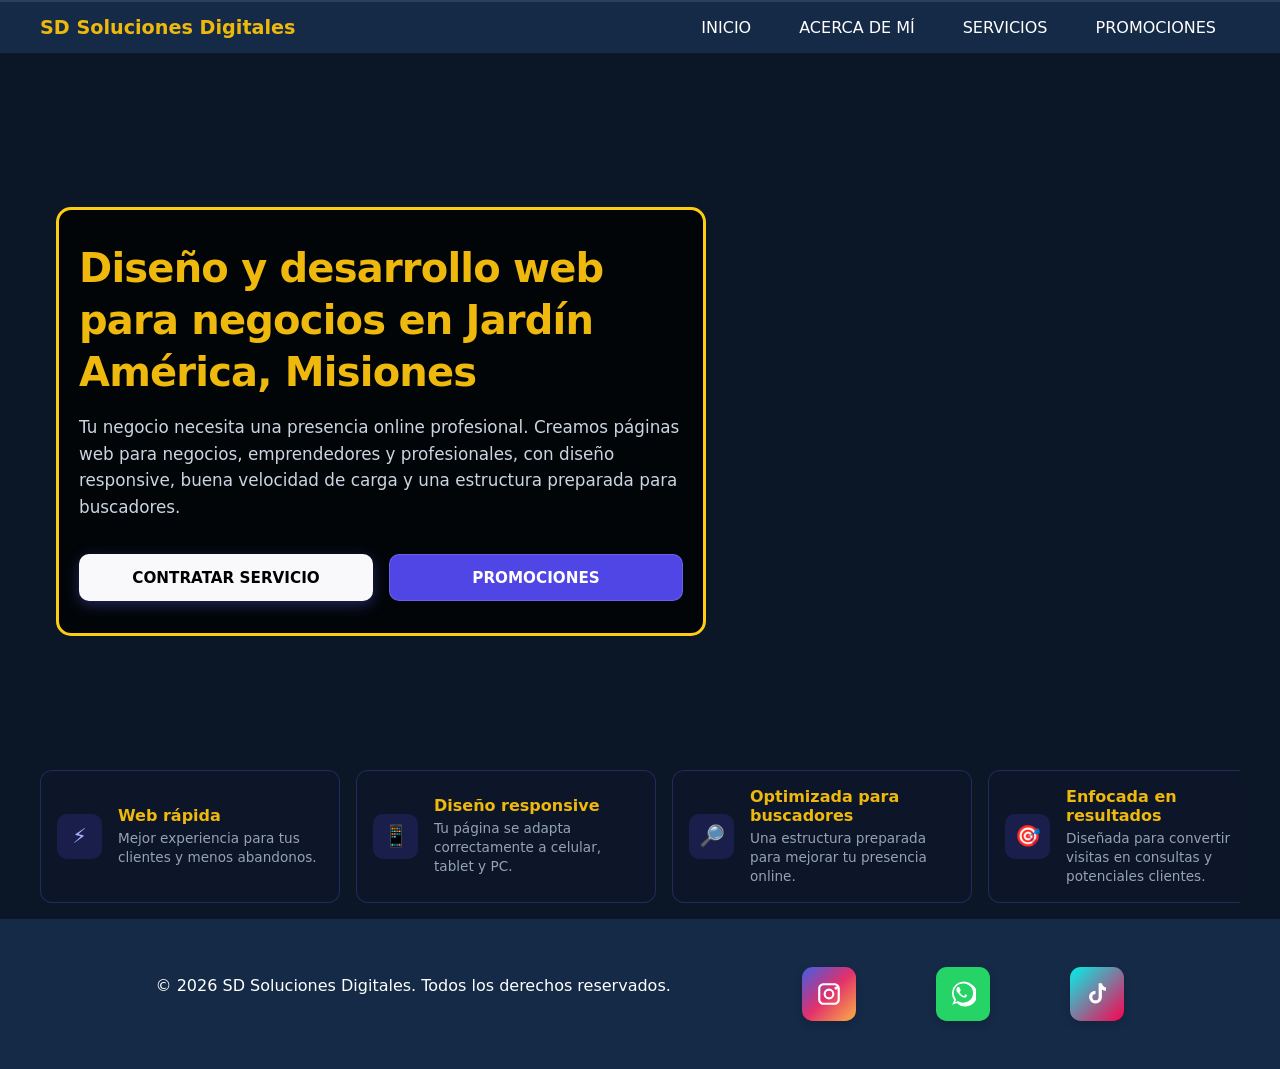
==== commit 625ecd1f: "Dejar index como pagina principal Home" ====
--- a/index.html
+++ b/index.html
@@ -220,850 +220,6 @@
       </div>
     </section>
     
-    <section id="acerca" class="about">
-
-      <div class="container section">
-
-        <div class="about-wrapper">
-
-          <!-- Contenido -->
-          <article class="about-content">
-
-            <span class="about-label">SOBRE MÍ</span>
-
-            <h2>
-                Desarrollo web para ayudar a tu negocio a crecer
-            </h2>
-
-            <p class="about-intro">
-              Tu página web tiene pocos segundos para transmitir confianza y dejar claro qué ofrece tu negocio.</p>
-            <p> 
-              Diseño y desarrollo sitios web de alto rendimiento, enfocados en reducir problemas que pueden afectar la experiencia de tus clientes: la lentitud de carga, los diseños que no se adaptan al celular o la información difícil de encontrar.
-            </p>
-
-            <p>
-              Mi objetivo es simple: que tu web trabaje por vos. Que cuando alguien entre,
-              entienda tu propuesta de valor al instante, confíe en tu marca.
-            </p>
-
-
-            <!-- Beneficios -->
-    <!--         <div class="about-benefits">
-
-              <div class="about-benefit">
-                <span class="about-benefit-icon" aria-hidden="true">✓</span>
-
-                <div>
-                  <h3>Mobile First</h3>
-                  <p>Diseñada primero para celulares.</p>
-                </div>
-              </div>
-
-
-              <div class="about-benefit">
-                <span class="about-benefit-icon" aria-hidden="true">⚡</span>
-
-                <div>
-                  <h3>Alto rendimiento</h3>
-                  <p>Webs rápidas y optimizadas.</p>
-                </div>
-              </div>
-
-
-              <div class="about-benefit">
-                <span class="about-benefit-icon" aria-hidden="true">⌘</span>
-
-                <div>
-                  <h3>A medida</h3>
-                  <p>Sin depender de plantillas genéricas.</p>
-                </div>
-              </div>
-
-
-              <div class="about-benefit">
-                <span class="about-benefit-icon" aria-hidden="true">↗</span>
-
-                <div>
-                  <h3>Orientada a resultados</h3>
-                  <p>Diseñada para facilitar el contacto.</p>
-                </div>
-              </div>
-
-            </div> -->
-
-          </article>
-
-
-          <!-- Imagen -->
-          <div class="about-visual">
-
-            <div class="about-image-wrapper">
-
-              <img
-                src="assets/imagen/about-photo-perfil.webp"
-                alt="José Santacruz, desarrollador web en Jardín América, Misiones"
-                class="about-image"
-                loading="lazy"
-              >
-
-              <div class="about-experience">
-                <strong>+5</strong>
-                <span>años de experiencia</span>
-              </div>
-
-            </div>
-
-    <!--         <div class="about-tech">
-              <span>HTML</span>
-              <span>CSS</span>
-              <span>JavaScript</span>
-              <span>Python</span>
-            </div> -->
-
-          </div>
-
-        </div>
-
-      </div>
-
-    </section>
-
-    <section id="servicios" class="services">
-      <div class="container">
-        <h2 class="h2-center">Planes de desarrollo web para tu negocio</h2>
-        
-        <div class="pricing-cards">
-          
-          <!-- PLAN GOLD -->
-          <article class="card gold-card">
-            <header class="card-header">
-              <h3>PLAN GOLD</h3>
-            </header>
-            
-            <div class="card-body">
-              <div class="ideal-for">
-                <h4>IDEAL PARA:</h4>
-                <p>Perfecto para arrancar con una web profesional sin rodeos. Landing page ultrarrápida, código limpio y optimizada para convertir visitas en clientes.</p>
-              </div>
-              
-              <div class="includes">
-                <h4>INCLUYE:</h4>
-                <ul class="feature-list">
-                  <li>Landing page de una página larga con todo el contenido</li>
-                  <li>Hasta 4 secciones: Inicio, Acerca, Servicios y Contacto</li>
-                  <li>Botón directo a WhatsApp</li>
-                  <li>Formulario de contacto integrado</li>
-                  <li>Imágenes optimizadas para carga rápida</li>
-                  <li>Integración de redes sociales</li>
-                  <li>Mapa de ubicación de Google</li>
-                </ul>
-              </div>
-              
-              <div class="pricing-details">
-                <div class="price-col">
-                  <span class="label">PRECIO REAL</span>
-                  <span class="value old-price">$ 350.000</span>
-                </div>
-                <div class="price-col">
-                  <span class="label">DESCUENTO</span>
-                  <span class="value green-text">40% OFF</span>
-                </div>
-                <div class="price-col">
-                  <span class="label">AHORRAS</span>
-                  <span class="value green-text">$ 210.000</span>
-                </div>
-              </div>
-            </div>
-            
-            <footer class="card-footer">
-              <a href="https://wa.me/5493743615520?text=Hola,%20quiero%20contratar%20el%20Plan%20Gold." target="_blank" rel="noopener noreferrer" class="checkout-box gold-checkout">
-                <div class="tag-icon">
-                  <svg width="28" height="28" viewBox="0 0 24 24" fill="none" stroke="currentColor" stroke-width="2"><path d="M20.59 13.41l-7.17 7.17a2 2 0 0 1-2.83 0L2 12V2h10l8.59 8.59a2 2 0 0 1 0 2.82z"></path><line x1="7" y1="7" x2="7.01" y2="7"></line></svg>
-                </div>
-                <div class="checkout-text">
-                  <span class="solo-pagas">SOLO PAGAS</span>
-                  <span class="final-price">$ 140.000 ARS</span>
-                </div>
-              </a>
-            </footer>
-          </article>
-
-          <!-- PLAN DIAMOND -->
-          <article class="card  emerald-card">
-            <header class="card-header">
-              <h3>PLAN EMERALD</h3>
-            </header>
-            
-            <div class="card-body">
-              <div class="ideal-for">
-                <h4>IDEAL PARA:</h4>
-                <p>Para negocios que necesitan una presencia online más robusta. Diseño personalizado, SEO técnico avanzado y mejor posicionamiento en Google.</p>
-              </div>
-              
-              <div class="includes">
-                <h4>INCLUYE:</h4>
-                <ul class="feature-list">
-                  <li class="highlight-green">Incluye todo lo del PLAN GOLD</li>
-                  <li>Hasta 6 secciones o páginas independientes</li>
-                  <li>Optimización SEO técnico (aparición en Google)</li>
-                  <li>Diseño de interfaz y componentes personalizados</li>
-                  <li>Perfil de Google Business optimizado (Google Maps)</li>
-                  <li>Velocidad de carga impecable según Google PageSpeed</li>
-                </ul>
-              </div>
-              
-              <div class="pricing-details">
-                <div class="price-col">
-                  <span class="label">PRECIO REAL</span>
-                  <span class="value old-price">$ 550.000</span>
-                </div>
-                <div class="price-col">
-                  <span class="label">DESCUENTO</span>
-                  <span class="value green-text">40% OFF</span>
-                </div>
-                <div class="price-col">
-                  <span class="label">AHORRAS</span>
-                  <span class="value green-text">$ 330.000</span>
-                </div>
-              </div>
-            </div>
-            
-            <footer class="card-footer">
-              <a href="https://wa.me/5493743615520?text=Hola,%20quiero%20contratar%20el%20Plan%20Diamond." target="_blank" rel="noopener noreferrer" class="checkout-box emerald-checkout">
-                <div class="tag-icon">
-                  <svg width="28" height="28" viewBox="0 0 24 24" fill="none" stroke="currentColor" stroke-width="2"><path d="M20.59 13.41l-7.17 7.17a2 2 0 0 1-2.83 0L2 12V2h10l8.59 8.59a2 2 0 0 1 0 2.82z"></path><line x1="7" y1="7" x2="7.01" y2="7"></line></svg>
-                </div>
-                <div class="checkout-text">
-                  <span class="solo-pagas">SOLO PAGAS</span>
-                  <span class="final-price">$ 220.000 ARS</span>
-                </div>
-              </a>
-            </footer>
-          </article>
-
-          <!-- PLAN EMERALD / E-COMMERCE -->
-          <article class="card diamond-card">
-            <header class="card-header">
-              <span class="popular-badge">VENTAS</span>
-              <h3>PLAN DIAMOND</h3>
-            </header>
-            
-            <div class="card-body">
-              <div class="ideal-for">
-                <h4>IDEAL PARA:</h4>
-                <p>Pensado para negocios y marcas que quieren vender productos online. Catálogo digital optimizado para pedidos rápidos vía WhatsApp o carrito directo.</p>
-              </div>
-              
-              <div class="includes">
-                <h4>INCLUYE:</h4>
-                <ul class="feature-list">
-                  <li class="highlight-green">Incluye todo lo del PLAN EMERALD</li>
-                  <li>Catálogo de productos organizado por categorías</li>
-                  <li>Buscador y filtros integrados para productos</li>
-                  <li>Botonera de pedido directo al carrito / WhatsApp</li>
-                  <li>Integración con Mercado Pago (opcional)</li>
-                  <li>Panel o capacitación básica para actualizar tu stock</li>
-                </ul>
-              </div>
-  <!--             
-              <div class="pricing-details">
-                <div class="price-col">
-                  <span class="label">PRECIO REAL</span>
-                  <span class="value old-price">$ 850.000</span>
-                </div>
-                <div class="price-col">
-                  <span class="label">DESCUENTO</span>
-                  <span class="value green-text">40% OFF</span>
-                </div>
-                <div class="price-col">
-                  <span class="label">AHORRAS</span>
-                  <span class="value green-text">$ 510.000</span>
-                </div>
-              </div>
-              -->
-            </div>
-            
-            <footer class="card-footer">
-              <a href="https://wa.me/5493743615520?text=Hola,%20quiero%20contratar%20el%20Plan%20Emerald%20(E-Commerce)." target="_blank" rel="noopener noreferrer" class="checkout-box diamond-checkout">
-                <div class="tag-icon">
-                  <svg width="28" height="28" viewBox="0 0 24 24" fill="none" stroke="currentColor" stroke-width="2"><path d="M20.59 13.41l-7.17 7.17a2 2 0 0 1-2.83 0L2 12V2h10l8.59 8.59a2 2 0 0 1 0 2.82z"></path><line x1="7" y1="7" x2="7.01" y2="7"></line></svg>
-                </div>
-                <div class="checkout-text">
-                  <span class="solo-pagas">CONTRATAR PLAN</span>
-                  <span class="final-price">$ 840.000 ARS</span>
-                </div>
-              </a>
-            </footer>
-          </article>
-
-        </div>
-      </div>
-    </section>
-
-  <!--   
-    <section id="portafolio" class="portfolio">
-
-      <div class="section container">
-        
-        <h2 class="h2-center">Trabajos terminados</h2>
-
-        <div class="portfolio-container">
-          
-          <article class="portfolio-card diamond-card">
-            <span class="portfolio-title"> DIAMOND</span>
-            
-            <div class="portfolio-preview">
-              
-              <div class="svg-desktop">
-                <svg viewBox="0 0 300 250" xmlns="http://www.w3.org/2000/svg">
-                  <defs>
-                    <clipPath id="screen-pc">
-                      <rect x="25" y="15" width="250" height="160" rx="4" />
-                    </clipPath>
-                  </defs>
-                  <rect x="20" y="10" width="260" height="170" rx="8" fill="#2c2c2c" />
-                  <rect x="20" y="10" width="260" height="170" rx="8" fill="none" stroke="#444" stroke-width="2" />
-                  <rect x="25" y="15" width="250" height="160" rx="4" fill="#1a1a1a" clip-path="url(#screen-pc)" />
-                  
-                  <image
-                    href="assets/imagen/santacruzgestodesktop.png"
-                    x="25"
-                    y="15"
-                    width="250"
-                    height="160"
-                    clip-path="url(#screen-pc)"
-                    preserveAspectRatio="xMidYMid slice" />
-                  
-                  <rect x="130" y="180" width="40" height="20" rx="3" fill="#2c2c2c" />
-                  <rect x="110" y="195" width="80" height="10" rx="4" fill="#2c2c2c" />
-                </svg>
-              </div>
-
-              <div class="svg-mobile">
-                <svg viewBox="0 0 160 320" xmlns="http://www.w3.org/2000/svg">
-                  <defs>
-                    <clipPath id="screen-mobile">
-                      <rect x="15" y="40" width="130" height="240" rx="6" />
-                    </clipPath>
-                  </defs>
-                  <rect x="10" y="10" width="140" height="300" rx="16" fill="#1c1c1e" />
-                  <rect x="10" y="10" width="140" height="300" rx="16" fill="none" stroke="#3a3a3c" stroke-width="2" />
-                  <path d="M60 12 h40 a4 4 0 0 1 4 4 v6 a4 4 0 0 1 -4 4 h-40 a4 4 0 0 1 -4 -4 v-6 a4 4 0 0 1 4 -4 z" fill="#1c1c1e" />
-                  <rect x="15" y="40" width="130" height="240" rx="6" fill="#000" clip-path="url(#screen-mobile)" />
-                  
-                  <image href="assets/imagen/santacruzgestormobile.png" x="15" y="40" width="130" height="240" clip-path="url(#screen-mobile)" preserveAspectRatio="xMidYMid slice" />
-                </svg>
-              </div>
-
-            </div>
-
-            <div class="card-content">
-              <h2>Plataforma E-Commerce</h2>
-              <a href="https://taskflow-santacruz.vercel.app/" class="btn" target="_blank" rel="noopener">
-                Ver página
-              </a>
-            </div>
-
-          </article>
-          
-          <article class="portfolio-card gold-card">
-            <span class="portfolio-title"> GOLD</span>
-            
-            <div class="portfolio-preview">
-              
-              <div class="svg-desktop">
-                <svg viewBox="0 0 300 250" xmlns="http://www.w3.org/2000/svg">
-                  <defs>
-                    <clipPath id="screen-pc">
-                      <rect x="25" y="15" width="250" height="160" rx="4" />
-                    </clipPath>
-                  </defs>
-                  <rect x="20" y="10" width="260" height="170" rx="8" fill="#2c2c2c" />
-                  <rect x="20" y="10" width="260" height="170" rx="8" fill="none" stroke="#444" stroke-width="2" />
-                  <rect x="25" y="15" width="250" height="160" rx="4" fill="#1a1a1a" clip-path="url(#screen-pc)" />
-                  
-                  <image href="assets/imagen/santacruzdesktop.png" x="25" y="15" width="250" height="160" clip-path="url(#screen-pc)" preserveAspectRatio="xMidYMid slice" />
-                  
-                  <rect x="130" y="180" width="40" height="20" rx="3" fill="#2c2c2c" />
-                  <rect x="110" y="195" width="80" height="10" rx="4" fill="#2c2c2c" />
-                </svg>
-              </div>
-
-              <div class="svg-mobile">
-                <svg viewBox="0 0 160 320" xmlns="http://www.w3.org/2000/svg">
-                  <defs>
-                    <clipPath id="screen-mobile">
-                      <rect x="15" y="40" width="130" height="240" rx="6" />
-                    </clipPath>
-                  </defs>
-                  <rect x="10" y="10" width="140" height="300" rx="16" fill="#1c1c1e" />
-                  <rect x="10" y="10" width="140" height="300" rx="16" fill="none" stroke="#3a3a3c" stroke-width="2" />
-                  <path d="M60 12 h40 a4 4 0 0 1 4 4 v6 a4 4 0 0 1 -4 4 h-40 a4 4 0 0 1 -4 -4 v-6 a4 4 0 0 1 4 -4 z" fill="#1c1c1e" />
-                  <rect x="15" y="40" width="130" height="240" rx="6" fill="#000" clip-path="url(#screen-mobile)" />
-                  
-                  <image href="assets/imagen/santacruzmobile.png" x="15" y="40" width="130" height="240" clip-path="url(#screen-mobile)" preserveAspectRatio="xMidYMid slice" />
-                </svg>
-              </div>
-
-            </div>
-
-            <div class="card-content">
-              <h2>Plataforma E-Commerce</h2>
-              <a href="https://santacruzprogramador.github.io/portfolio-santacruz/" class="btn" target="_blank" rel="noopener">
-                Ver página
-              </a>
-            </div>
-
-          </article>
-          
-          <article class="portfolio-card diamond-card">
-            <span class="portfolio-title"> DIAMOND</span>
-            
-            <div class="portfolio-preview">
-              
-              <div class="svg-desktop">
-                <svg viewBox="0 0 300 250" xmlns="http://www.w3.org/2000/svg">
-                  <defs>
-                    <clipPath id="screen-pc">
-                      <rect x="25" y="15" width="250" height="160" rx="4" />
-                    </clipPath>
-                  </defs>
-                  <rect x="20" y="10" width="260" height="170" rx="8" fill="#2c2c2c" />
-                  <rect x="20" y="10" width="260" height="170" rx="8" fill="none" stroke="#444" stroke-width="2" />
-                  <rect x="25" y="15" width="250" height="160" rx="4" fill="#1a1a1a" clip-path="url(#screen-pc)" />
-                  
-                  <image href="https://images.unsplash.com/photo-1498050108023-c5249f4df085?auto=format&fit=crop&w=250&h=160&q=80" x="25" y="15" width="250" height="160" clip-path="url(#screen-pc)" preserveAspectRatio="xMidYMid slice" />
-                  
-                  <rect x="130" y="180" width="40" height="20" rx="3" fill="#2c2c2c" />
-                  <rect x="110" y="195" width="80" height="10" rx="4" fill="#2c2c2c" />
-                </svg>
-              </div>
-
-              <div class="svg-mobile">
-                <svg viewBox="0 0 160 320" xmlns="http://www.w3.org/2000/svg">
-                  <defs>
-                    <clipPath id="screen-mobile">
-                      <rect x="15" y="40" width="130" height="240" rx="6" />
-                    </clipPath>
-                  </defs>
-                  <rect x="10" y="10" width="140" height="300" rx="16" fill="#1c1c1e" />
-                  <rect x="10" y="10" width="140" height="300" rx="16" fill="none" stroke="#3a3a3c" stroke-width="2" />
-                  <path d="M60 12 h40 a4 4 0 0 1 4 4 v6 a4 4 0 0 1 -4 4 h-40 a4 4 0 0 1 -4 -4 v-6 a4 4 0 0 1 4 -4 z" fill="#1c1c1e" />
-                  <rect x="15" y="40" width="130" height="240" rx="6" fill="#000" clip-path="url(#screen-mobile)" />
-                  
-                  <image href="https://images.unsplash.com/photo-1551288049-bebda4e38f71?auto=format&fit=crop&w=130&h=240&q=80" x="15" y="40" width="130" height="240" clip-path="url(#screen-mobile)" preserveAspectRatio="xMidYMid slice" />
-                </svg>
-              </div>
-
-            </div>
-
-            <div class="card-content">
-              <h2>Plataforma E-Commerce</h2>
-              <a href="#" class="btn">Ver página</a>
-            </div>
-
-          </article>
-          
-          <article class="portfolio-card gold-card">
-            <span class="portfolio-title"> GOLD</span>
-            
-            <div class="portfolio-preview">
-              
-              <div class="svg-desktop">
-                <svg viewBox="0 0 300 250" xmlns="http://www.w3.org/2000/svg">
-                  <defs>
-                    <clipPath id="screen-pc">
-                      <rect x="25" y="15" width="250" height="160" rx="4" />
-                    </clipPath>
-                  </defs>
-                  <rect x="20" y="10" width="260" height="170" rx="8" fill="#2c2c2c" />
-                  <rect x="20" y="10" width="260" height="170" rx="8" fill="none" stroke="#444" stroke-width="2" />
-                  <rect x="25" y="15" width="250" height="160" rx="4" fill="#1a1a1a" clip-path="url(#screen-pc)" />
-                  
-                  <image href="https://images.unsplash.com/photo-1498050108023-c5249f4df085?auto=format&fit=crop&w=250&h=160&q=80" x="25" y="15" width="250" height="160" clip-path="url(#screen-pc)" preserveAspectRatio="xMidYMid slice" />
-                  
-                  <rect x="130" y="180" width="40" height="20" rx="3" fill="#2c2c2c" />
-                  <rect x="110" y="195" width="80" height="10" rx="4" fill="#2c2c2c" />
-                </svg>
-              </div>
-
-              <div class="svg-mobile">
-                <svg viewBox="0 0 160 320" xmlns="http://www.w3.org/2000/svg">
-                  <defs>
-                    <clipPath id="screen-mobile">
-                      <rect x="15" y="40" width="130" height="240" rx="6" />
-                    </clipPath>
-                  </defs>
-                  <rect x="10" y="10" width="140" height="300" rx="16" fill="#1c1c1e" />
-                  <rect x="10" y="10" width="140" height="300" rx="16" fill="none" stroke="#3a3a3c" stroke-width="2" />
-                  <path d="M60 12 h40 a4 4 0 0 1 4 4 v6 a4 4 0 0 1 -4 4 h-40 a4 4 0 0 1 -4 -4 v-6 a4 4 0 0 1 4 -4 z" fill="#1c1c1e" />
-                  <rect x="15" y="40" width="130" height="240" rx="6" fill="#000" clip-path="url(#screen-mobile)" />
-                  
-                  <image href="https://images.unsplash.com/photo-1551288049-bebda4e38f71?auto=format&fit=crop&w=130&h=240&q=80" x="15" y="40" width="130" height="240" clip-path="url(#screen-mobile)" preserveAspectRatio="xMidYMid slice" />
-                </svg>
-              </div>
-
-            </div>
-
-            <div class="card-content">
-              <h2>Plataforma E-Commerce</h2>
-              <a href="#" class="btn">Ver página</a>
-            </div>
-
-          </article>
-          
-          <article class="portfolio-card diamond-card">
-            <span class="portfolio-title"> DIAMOND</span>
-            
-            <div class="portfolio-preview">
-              
-              <div class="svg-desktop">
-                <svg viewBox="0 0 300 250" xmlns="http://www.w3.org/2000/svg">
-                  <defs>
-                    <clipPath id="screen-pc">
-                      <rect x="25" y="15" width="250" height="160" rx="4" />
-                    </clipPath>
-                  </defs>
-                  <rect x="20" y="10" width="260" height="170" rx="8" fill="#2c2c2c" />
-                  <rect x="20" y="10" width="260" height="170" rx="8" fill="none" stroke="#444" stroke-width="2" />
-                  <rect x="25" y="15" width="250" height="160" rx="4" fill="#1a1a1a" clip-path="url(#screen-pc)" />
-                  
-                  <image href="https://images.unsplash.com/photo-1498050108023-c5249f4df085?auto=format&fit=crop&w=250&h=160&q=80" x="25" y="15" width="250" height="160" clip-path="url(#screen-pc)" preserveAspectRatio="xMidYMid slice" />
-                  
-                  <rect x="130" y="180" width="40" height="20" rx="3" fill="#2c2c2c" />
-                  <rect x="110" y="195" width="80" height="10" rx="4" fill="#2c2c2c" />
-                </svg>
-              </div>
-
-              <div class="svg-mobile">
-                <svg viewBox="0 0 160 320" xmlns="http://www.w3.org/2000/svg">
-                  <defs>
-                    <clipPath id="screen-mobile">
-                      <rect x="15" y="40" width="130" height="240" rx="6" />
-                    </clipPath>
-                  </defs>
-                  <rect x="10" y="10" width="140" height="300" rx="16" fill="#1c1c1e" />
-                  <rect x="10" y="10" width="140" height="300" rx="16" fill="none" stroke="#3a3a3c" stroke-width="2" />
-                  <path d="M60 12 h40 a4 4 0 0 1 4 4 v6 a4 4 0 0 1 -4 4 h-40 a4 4 0 0 1 -4 -4 v-6 a4 4 0 0 1 4 -4 z" fill="#1c1c1e" />
-                  <rect x="15" y="40" width="130" height="240" rx="6" fill="#000" clip-path="url(#screen-mobile)" />
-                  
-                  <image href="https://images.unsplash.com/photo-1551288049-bebda4e38f71?auto=format&fit=crop&w=130&h=240&q=80" x="15" y="40" width="130" height="240" clip-path="url(#screen-mobile)" preserveAspectRatio="xMidYMid slice" />
-                </svg>
-              </div>
-
-            </div>
-
-            <div class="card-content">
-              <h2>Plataforma E-Commerce</h2>
-              <a href="#" class="btn">Ver página</a>
-            </div>
-
-          </article>
-
-        </div>
-
-      </div>
-
-    </section>
-    --> 
-
-    <section id="promociones" class="promotions">
-      <div class="section container">
-        
-      <h2 class="h2-center promo-eyebrow">OFERTA POR TIEMPO LIMITADO</h2>
-
-      <div class="promo-box sesction">
-        
-
-        <p class="promo-text">
-          Elegí una de nuestras páginas y la adaptamos a tu negocio con tu
-          <strong>logo, colores, contenido e información de contacto.</strong>
-        </p>
-
-        <p class="promo-action">
-          Elegí tu página y empezá tu proyecto.
-        </p>
-      </div>
-
-
-
-        <div class="portfolio-container">
-
-          <article class="portfolio-card gold-card">
-            <span class="portfolio-title"> GOLD</span>
-                      
-            <div class="portfolio-preview">
-              <div class="svg-desktop">
-                <svg viewBox="0 0 300 250" xmlns="http://www.w3.org/2000/svg">
-                  <defs>
-                    <clipPath id="screen-pc-gold">
-                      <rect x="25" y="15" width="250" height="160" rx="4" />
-                    </clipPath>
-                  </defs>
-                  <rect x="20" y="10" width="260" height="170" rx="8" fill="#2c2c2c" />
-                  <rect x="20" y="10" width="260" height="170" rx="8" fill="none" stroke="#444" stroke-width="2" />
-                  <rect x="25" y="15" width="250" height="160" rx="4" fill="#1a1a1a" clip-path="url(#screen-pc-gold)" />
-                  <image href="assets/imagen/lexora-gold-01-desktop.webp" x="25" y="15" width="250" height="160" clip-path="url(#screen-pc-gold)" preserveAspectRatio="xMidYMid slice" />
-                  <rect x="130" y="180" width="40" height="20" rx="3" fill="#2c2c2c" />
-                  <rect x="110" y="195" width="80" height="10" rx="4" fill="#2c2c2c" />
-                </svg>
-              </div>
-
-              <div class="svg-mobile">
-                <svg viewBox="0 0 160 320" xmlns="http://www.w3.org/2000/svg">
-                  <defs>
-                    <clipPath id="screen-mobile-gold">
-                      <rect x="15" y="40" width="130" height="240" rx="6" />
-                    </clipPath>
-                  </defs>
-                  <rect x="10" y="10" width="140" height="300" rx="16" fill="#1c1c1e" />
-                  <rect x="10" y="10" width="140" height="300" rx="16" fill="none" stroke="#3a3a3c" stroke-width="2" />
-                  <path d="M60 12 h40 a4 4 0 0 1 4 4 v6 a4 4 0 0 1 -4 4 h-40 a4 4 0 0 1 -4 -4 v-6 a4 4 0 0 1 4 -4 z" fill="#1c1c1e" />
-                  <rect x="15" y="40" width="130" height="240" rx="6" fill="#000" clip-path="url(#screen-mobile-gold)" />
-                  <image href="assets/imagen/lexora-gold-01-mobile.webp" x="15" y="40" width="130" height="240" clip-path="url(#screen-mobile-gold)" preserveAspectRatio="xMidYMid slice" />
-                </svg>
-              </div>
-            </div>
-
-            <div class="card-content-promotions">
-              
-              <div class="promo-price">
-                <del class="old-price">$350.000 <small>ARS</small></del>
-                <strong class="new-price">$80.000 <small>ARS</small></strong>
-              </div>
-                <!--  <h2>Paquete Web Gold</h2> -->
-
-              <div class="card-actions">
-                <a
-                  href="https://wa.me/543743615520?text=Quiero%20la%20p%C3%A1gina%20Lexora%201"
-                  class="btn"
-                  target="_blank"
-                  rel="noopener noreferrer"
-                >
-                  Solicitar
-                </a>
-
-                <a
-                  href="https://lexora-gold-01.vercel.app/"
-                  class="btn"
-                  target="_blank"
-                  rel="noopener noreferrer"
-                >
-                  Ver  página
-                </a>
-              </div>
-
-            </div>
-          </article>
-
-          <article class="portfolio-card gold-card">
-            <span class="portfolio-title"> GOLD</span>
-                      
-            <div class="portfolio-preview">
-              <div class="svg-desktop">
-                <svg viewBox="0 0 300 250" xmlns="http://www.w3.org/2000/svg">
-                  <defs>
-                    <clipPath id="screen-pc-gold">
-                      <rect x="25" y="15" width="250" height="160" rx="4" />
-                    </clipPath>
-                  </defs>
-                  <rect x="20" y="10" width="260" height="170" rx="8" fill="#2c2c2c" />
-                  <rect x="20" y="10" width="260" height="170" rx="8" fill="none" stroke="#444" stroke-width="2" />
-                  <rect x="25" y="15" width="250" height="160" rx="4" fill="#1a1a1a" clip-path="url(#screen-pc-gold)" />
-                  <image href="assets/imagen/lexora-gold-02-desktop.webp" x="25" y="15" width="250" height="160" clip-path="url(#screen-pc-gold)" preserveAspectRatio="xMidYMid slice" />
-                  <rect x="130" y="180" width="40" height="20" rx="3" fill="#2c2c2c" />
-                  <rect x="110" y="195" width="80" height="10" rx="4" fill="#2c2c2c" />
-                </svg>
-              </div>
-
-              <div class="svg-mobile">
-                <svg viewBox="0 0 160 320" xmlns="http://www.w3.org/2000/svg">
-                  <defs>
-                    <clipPath id="screen-mobile-gold">
-                      <rect x="15" y="40" width="130" height="240" rx="6" />
-                    </clipPath>
-                  </defs>
-                  <rect x="10" y="10" width="140" height="300" rx="16" fill="#1c1c1e" />
-                  <rect x="10" y="10" width="140" height="300" rx="16" fill="none" stroke="#3a3a3c" stroke-width="2" />
-                  <path d="M60 12 h40 a4 4 0 0 1 4 4 v6 a4 4 0 0 1 -4 4 h-40 a4 4 0 0 1 -4 -4 v-6 a4 4 0 0 1 4 -4 z" fill="#1c1c1e" />
-                  <rect x="15" y="40" width="130" height="240" rx="6" fill="#000" clip-path="url(#screen-mobile-gold)" />
-                  <image href="assets/imagen/lexora-gold-02-mobile.webp" x="15" y="40" width="130" height="240" clip-path="url(#screen-mobile-gold)" preserveAspectRatio="xMidYMid slice" />
-                </svg>
-              </div>
-            </div>
-
-            <div class="card-content-promotions">
-              
-            <div class="promo-price">
-              <del class="old-price">$350.000 <small>ARS</small></del>
-              <strong class="new-price">$80.000 <small>ARS</small></strong>
-            </div>
-            <!--  <h2>Paquete Web Gold</h2> -->
-
-
-            <div class="card-actions">
-              <a
-                href="https://wa.me/543743615520?text=Quiero%20la%20p%C3%A1gina%20Lexora%202"
-                class="btn"
-                target="_blank"
-                rel="noopener noreferrer"
-              >
-                Solicitar
-              </a>
-
-              <a
-                href="https://lexora-gold-02.vercel.app/"
-                class="btn"
-                target="_blank"
-                rel="noopener noreferrer"
-              >
-                Ver  página
-              </a>
-            </div>
-
-
-            </div>
-          </article>
-
-          <article class="portfolio-card gold-card">
-            <span class="portfolio-title"> GOLD</span>
-                      
-            <div class="portfolio-preview">
-              <div class="svg-desktop">
-                <svg viewBox="0 0 300 250" xmlns="http://www.w3.org/2000/svg">
-                  <defs>
-                    <clipPath id="screen-pc-gold">
-                      <rect x="25" y="15" width="250" height="160" rx="4" />
-                    </clipPath>
-                  </defs>
-                  <rect x="20" y="10" width="260" height="170" rx="8" fill="#2c2c2c" />
-                  <rect x="20" y="10" width="260" height="170" rx="8" fill="none" stroke="#444" stroke-width="2" />
-                  <rect x="25" y="15" width="250" height="160" rx="4" fill="#1a1a1a" clip-path="url(#screen-pc-gold)" />
-                  <image href="assets/imagen/lexora-gold-03-desktop.webp" x="25" y="15" width="250" height="160" clip-path="url(#screen-pc-gold)" preserveAspectRatio="xMidYMid slice" />
-                  <rect x="130" y="180" width="40" height="20" rx="3" fill="#2c2c2c" />
-                  <rect x="110" y="195" width="80" height="10" rx="4" fill="#2c2c2c" />
-                </svg>
-              </div>
-
-              <div class="svg-mobile">
-                <svg viewBox="0 0 160 320" xmlns="http://www.w3.org/2000/svg">
-                  <defs>
-                    <clipPath id="screen-mobile-gold">
-                      <rect x="15" y="40" width="130" height="240" rx="6" />
-                    </clipPath>
-                  </defs>
-                  <rect x="10" y="10" width="140" height="300" rx="16" fill="#1c1c1e" />
-                  <rect x="10" y="10" width="140" height="300" rx="16" fill="none" stroke="#3a3a3c" stroke-width="2" />
-                  <path d="M60 12 h40 a4 4 0 0 1 4 4 v6 a4 4 0 0 1 -4 4 h-40 a4 4 0 0 1 -4 -4 v-6 a4 4 0 0 1 4 -4 z" fill="#1c1c1e" />
-                  <rect x="15" y="40" width="130" height="240" rx="6" fill="#000" clip-path="url(#screen-mobile-gold)" />
-                  <image href="assets/imagen/lexora-gold-03-mobile.webp" x="15" y="40" width="130" height="240" clip-path="url(#screen-mobile-gold)" preserveAspectRatio="xMidYMid slice" />
-                </svg>
-              </div>
-            </div>
-
-            <div class="card-content-promotions">
-              
-            <div class="promo-price">
-              <del class="old-price">$350.000 <small>ARS</small></del>
-              <strong class="new-price">$80.000 <small>ARS</small></strong>
-            </div>
-              <!--  <h2>Paquete Web Gold</h2> -->
-
-              <div class="card-actions">
-                <a
-                  href="https://wa.me/543743615520?text=Quiero%20la%20p%C3%A1gina%20Lexora%203"
-                  class="btn"
-                  target="_blank"
-                  rel="noopener noreferrer"
-                >
-                  Solicitar
-                </a>
-
-                <a
-                  href="https://lexora-gold-03.vercel.app/"
-                  class="btn"
-                  target="_blank"
-                  rel="noopener noreferrer"
-                >
-                  Ver  página
-                </a>
-              </div>
-
-
-            </div>
-          </article>
-
-          <article class="portfolio-card gold-card">
-            <span class="portfolio-title"> GOLD</span>
-                      
-            <div class="portfolio-preview">
-              <div class="svg-desktop">
-                <svg viewBox="0 0 300 250" xmlns="http://www.w3.org/2000/svg">
-                  <defs>
-                    <clipPath id="screen-pc-gold">
-                      <rect x="25" y="15" width="250" height="160" rx="4" />
-                    </clipPath>
-                  </defs>
-                  <rect x="20" y="10" width="260" height="170" rx="8" fill="#2c2c2c" />
-                  <rect x="20" y="10" width="260" height="170" rx="8" fill="none" stroke="#444" stroke-width="2" />
-                  <rect x="25" y="15" width="250" height="160" rx="4" fill="#1a1a1a" clip-path="url(#screen-pc-gold)" />
-                  <image href="assets/imagen/lexora-gold-04-desktop.webp" x="25" y="15" width="250" height="160" clip-path="url(#screen-pc-gold)" preserveAspectRatio="xMidYMid slice" />
-                  <rect x="130" y="180" width="40" height="20" rx="3" fill="#2c2c2c" />
-                  <rect x="110" y="195" width="80" height="10" rx="4" fill="#2c2c2c" />
-                </svg>
-              </div>
-
-              <div class="svg-mobile">
-                <svg viewBox="0 0 160 320" xmlns="http://www.w3.org/2000/svg">
-                  <defs>
-                    <clipPath id="screen-mobile-gold">
-                      <rect x="15" y="40" width="130" height="240" rx="6" />
-                    </clipPath>
-                  </defs>
-                  <rect x="10" y="10" width="140" height="300" rx="16" fill="#1c1c1e" />
-                  <rect x="10" y="10" width="140" height="300" rx="16" fill="none" stroke="#3a3a3c" stroke-width="2" />
-                  <path d="M60 12 h40 a4 4 0 0 1 4 4 v6 a4 4 0 0 1 -4 4 h-40 a4 4 0 0 1 -4 -4 v-6 a4 4 0 0 1 4 -4 z" fill="#1c1c1e" />
-                  <rect x="15" y="40" width="130" height="240" rx="6" fill="#000" clip-path="url(#screen-mobile-gold)" />
-                  <image href="assets/imagen/lexora-gold-04-mobile.webp" x="15" y="40" width="130" height="240" clip-path="url(#screen-mobile-gold)" preserveAspectRatio="xMidYMid slice" />
-                </svg>
-              </div>
-            </div>
-
-            <div class="card-content-promotions">
-              
-            <div class="promo-price">
-              <del class="old-price">$350.000 <small>ARS</small></del>
-              <strong class="new-price">$80.000 <small>ARS</small></strong>
-            </div>
-              <!--  <h2>Paquete Web Gold</h2> -->
-
-            <div class="card-actions">
-              <a
-                href="https://wa.me/543743615520?text=Quiero%20la%20p%C3%A1gina%20Lexora%204"
-                class="btn"
-                target="_blank"
-                rel="noopener noreferrer"
-              >
-                Solicitar
-              </a>
-
-              <a
-                href="https://lexora-gold-04.vercel.app/"
-                class="btn"
-                target="_blank"
-                rel="noopener noreferrer"
-              >
-                Ver página web
-              </a>
-            </div>
-
-
-            </div>
-          </article>
-          
-        </div>
-      </div>
-    </section>
   </main>
 
   <footer class="footer">
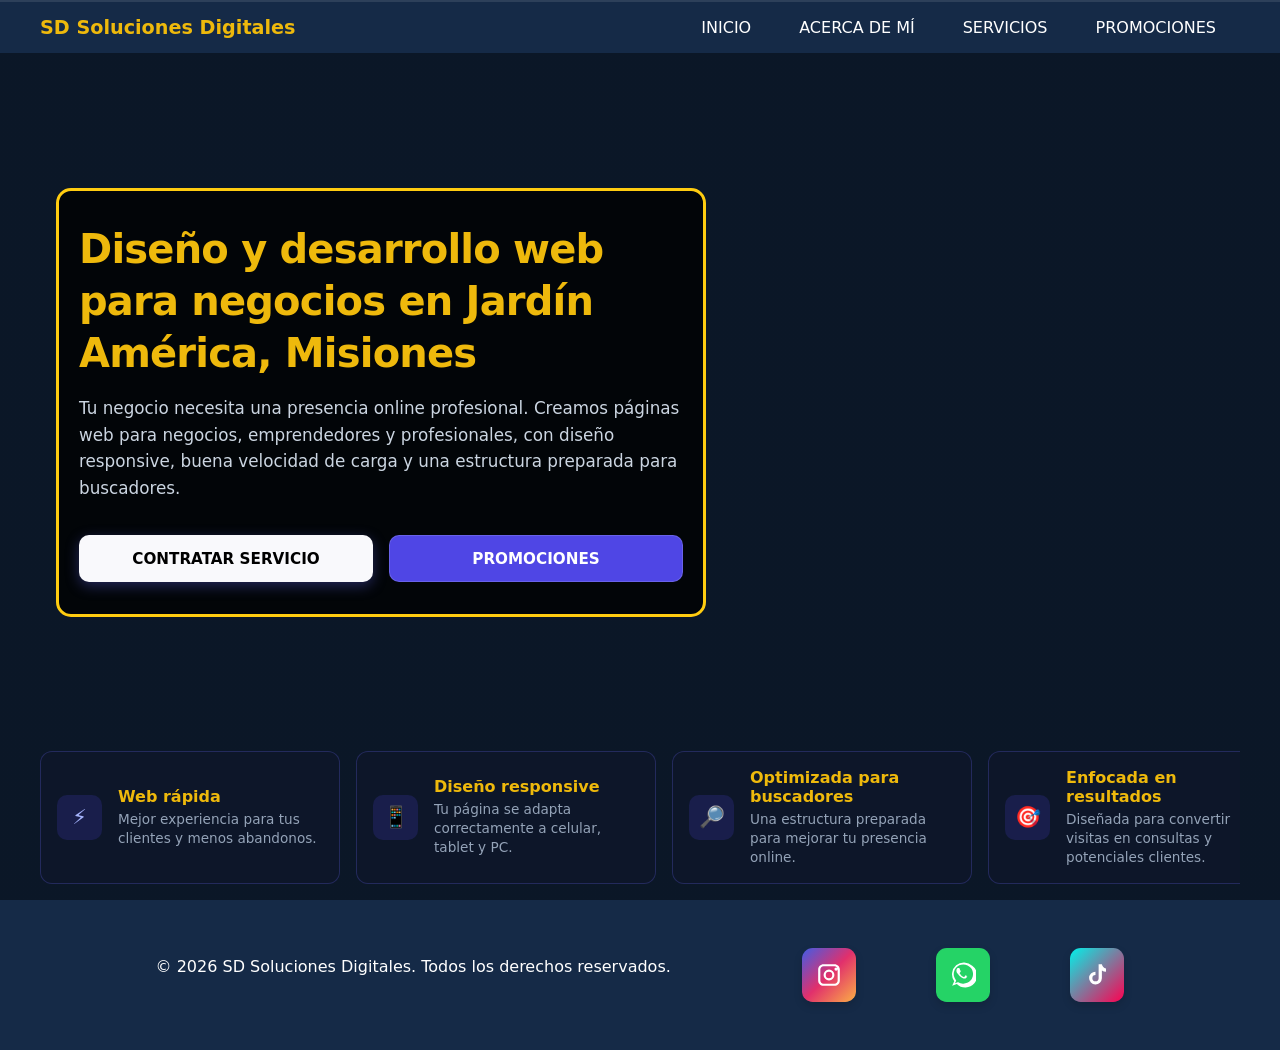
==== commit fd2f97cc: "Actualizar index principal" ====
--- a/index.html
+++ b/index.html
@@ -8,10 +8,10 @@
   <meta name="google-site-verification" content="_QzdmlPdIfuXIej01k3zNl-qAPMF0OGNzGx5FV5RWcY" />
 
   <!-- TÍTULO de la página -->
-  <title>Diseño y desarrollo web para negocios en Misiones</title>
+  <title>Diseñador de páginas web en Misiones | SD Soluciones Digitales</title>
 
   <!-- DESCRIPCIÓN -->
-  <meta name="description" content="Diseño y desarrollo web para negocios, emprendedores y profesionales en Misiones. Páginas web rápidas, profesionales y optimizadas para buscadores.">
+  <meta name="description" content="Diseño y desarrollo de páginas web para negocios, empresas y profesionales en Misiones. Webs rápidas, responsive y preparadas para buscadores.">
 
   <!-- AUTOR -->
   <meta name="author" content="SD Soluciones Digitales">
@@ -35,7 +35,7 @@
   <meta name="twitter:card" content="summary_large_image">
   <meta name="twitter:title" content="Desarrollo Web para Negocios y Emprendedores | SD Soluciones Digitales">
   <meta name="twitter:description" content="Páginas web, tiendas online y sitios profesionales para negocios, emprendedores y profesionales.">
-  <meta name="twitter:image" content="https://sd-soluciones-digitales.vercel.app/assets/imagen/og-image.png">>
+  <meta name="twitter:image" content="https://sd-soluciones-digitales.vercel.app/assets/imagen/og-image.png">
 
   <!-- FAVICON -->
   <link rel="icon" type="image/png" href="assets/favicon/favicon-96x96.png" sizes="96x96">
@@ -135,8 +135,8 @@
           Tu negocio necesita una presencia online profesional. Creamos páginas web para negocios, emprendedores y profesionales, con diseño responsive, buena velocidad de carga y una estructura preparada para buscadores.
         </p>
         <div class="hero-buttons">
-          <a href="#servicios" class="btn-hero btn-hero-primary">Contratar servicio</a>
-          <a href="#promociones" class="btn-hero btn-hero-secondary">Promociones</a>
+          <a href="./servicios/" class="btn-hero btn-hero-primary">Contratar servicio</a>
+          <a href="./promociones/" class="btn-hero btn-hero-secondary">Promociones</a>
         </div>
       </div>
 
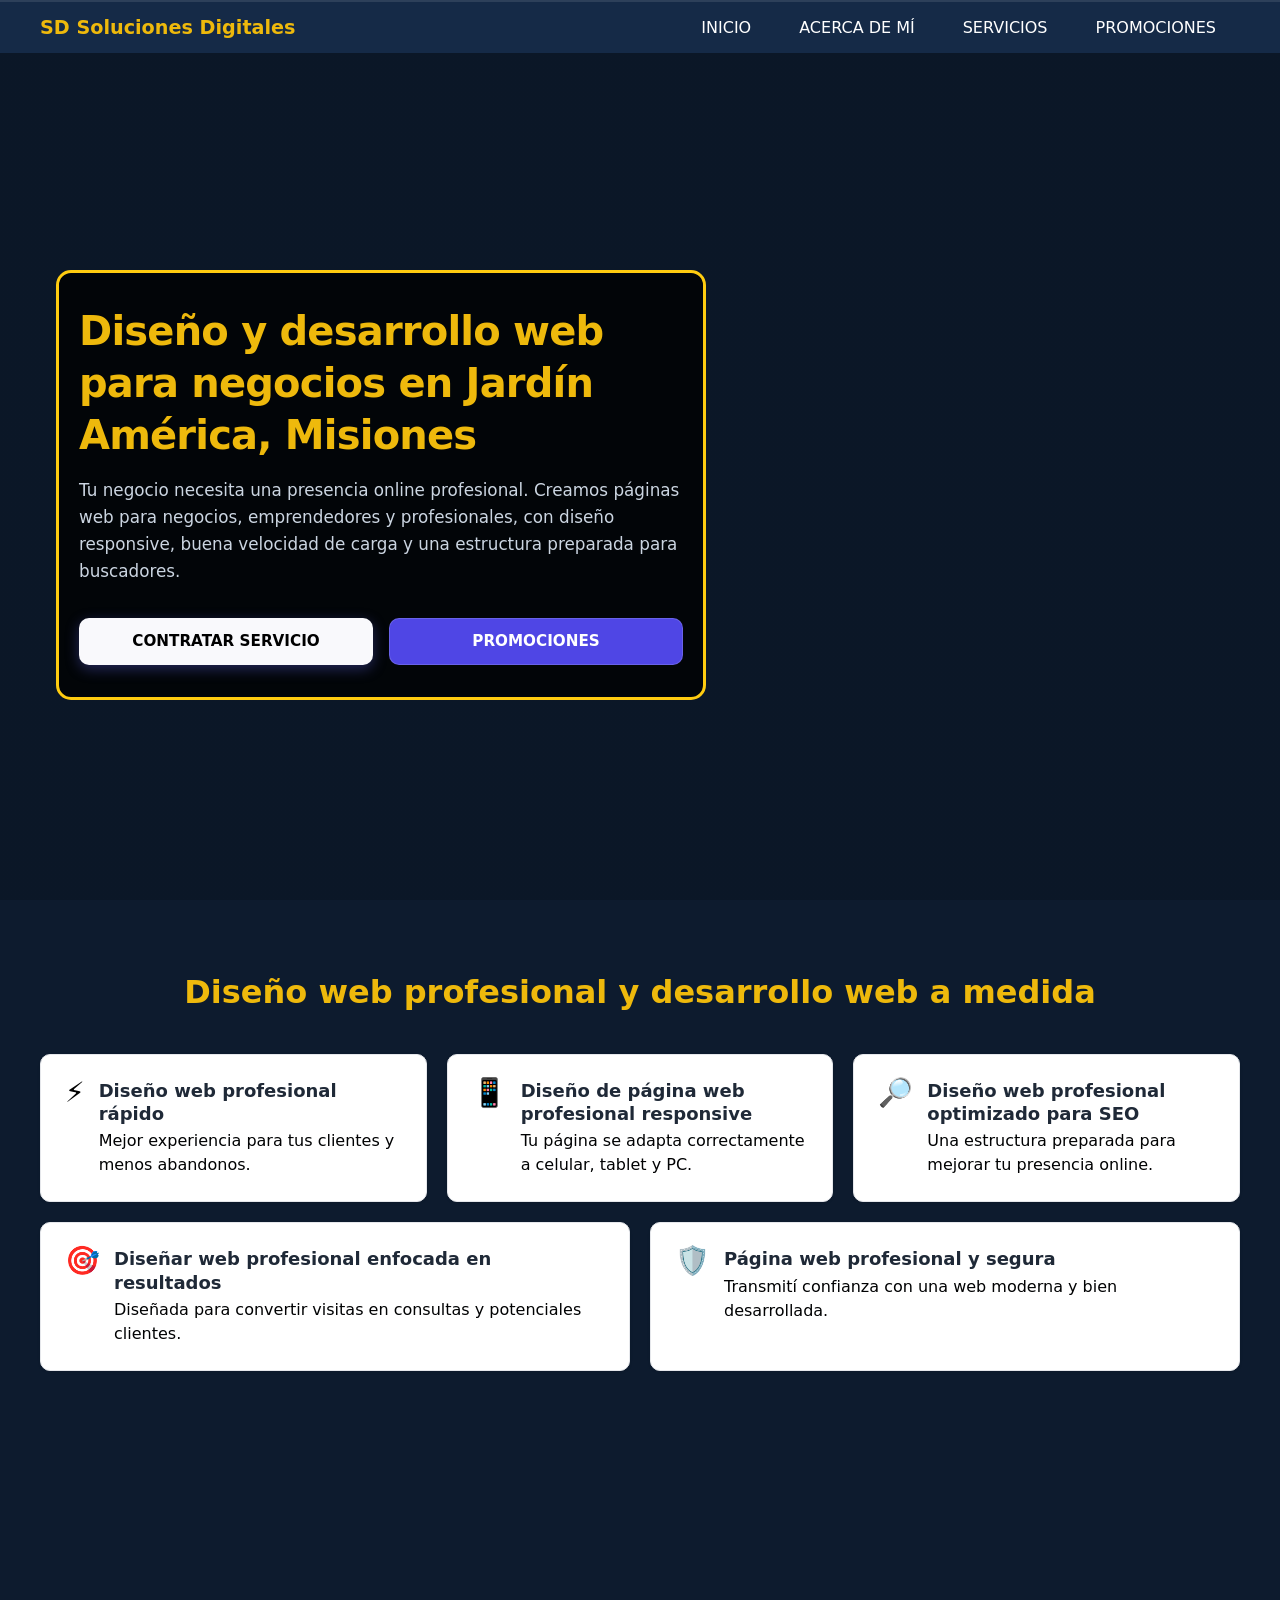
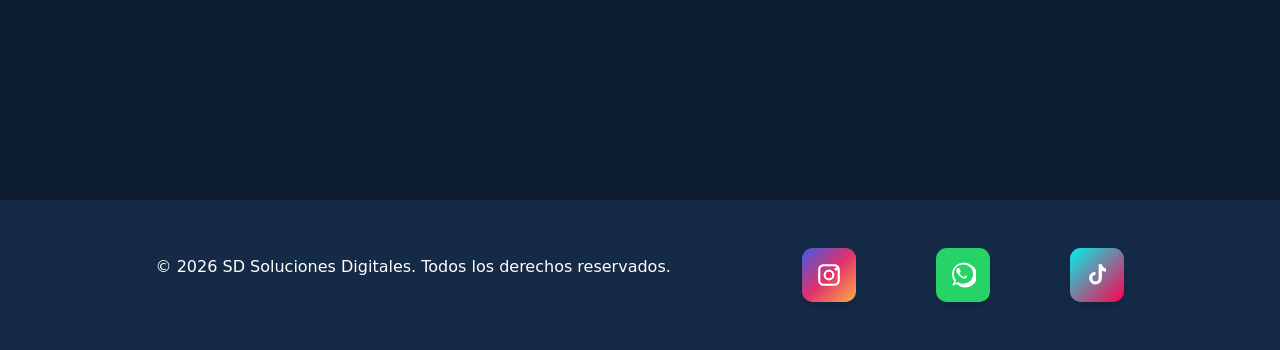
==== commit c4d5c5f5: "SEO: optimizar keywords por página" ====
--- a/index.html
+++ b/index.html
@@ -58,8 +58,8 @@
         "name": "SD Soluciones Digitales",
         "description": "Diseño y desarrollo web para negocios, emprendedores y profesionales en Misiones.",
         "url": "https://sd-soluciones-digitales.vercel.app/",
-        "telephone": "+54 9 3743 615520",
-        "address": {
+        "telephone": "+54 9 3743 615520", 
+          "address": {
           "@type": "PostalAddress",
           "addressLocality": "Jardín América",
           "addressRegion": "Misiones",
@@ -126,100 +126,86 @@
   <main>
 
     <section id="inicio" class="hero">
-      <div class="hero-content">
-        <!-- Excelente H1 con SEO Local -->
-        <h1 class="hero-title">
-          Diseño y desarrollo web para negocios en Jardín América, Misiones
-        </h1>
-        <p class="hero-description">
-          Tu negocio necesita una presencia online profesional. Creamos páginas web para negocios, emprendedores y profesionales, con diseño responsive, buena velocidad de carga y una estructura preparada para buscadores.
-        </p>
-        <div class="hero-buttons">
-          <a href="./servicios/" class="btn-hero btn-hero-primary">Contratar servicio</a>
-          <a href="./promociones/" class="btn-hero btn-hero-secondary">Promociones</a>
-        </div>
-      </div>
-
-      <!-- SLIDER: Cambiados los h3 por <strong> + <p> para no arruinar la estructura de títulos de Google -->
-      <div class="hero-benefits-slider container" aria-label="Beneficios de nuestros servicios">
-        <div class="hero-benefits-track">
-          <!-- BLOQUE 1 -->
-          <div class="hero-benefit-slide">
-            <span class="hero-benefit-icon" aria-hidden="true">⚡</span>
-            <div>
-              <strong class="benefit-title">Web rápida</strong>
-              <p>Mejor experiencia para tus clientes y menos abandonos.</p>
-            </div>
-          </div>
-          <div class="hero-benefit-slide">
-            <span class="hero-benefit-icon" aria-hidden="true">📱</span>
-            <div>
-              <strong class="benefit-title">Diseño responsive</strong>
-              <p>Tu página se adapta correctamente a celular, tablet y PC.</p>
-            </div>
-          </div>
-          <div class="hero-benefit-slide">
-            <span class="hero-benefit-icon" aria-hidden="true">🔎</span>
-            <div>
-              <strong class="benefit-title">Optimizada para buscadores</strong>
-              <p>Una estructura preparada para mejorar tu presencia online.</p>
-            </div>
-          </div>
-          <div class="hero-benefit-slide">
-            <span class="hero-benefit-icon" aria-hidden="true">🎯</span>
-            <div>
-              <strong class="benefit-title">Enfocada en resultados</strong>
-              <p>Diseñada para convertir visitas en consultas y potenciales clientes.</p>
-            </div>
-          </div>
-          <div class="hero-benefit-slide">
-            <span class="hero-benefit-icon" aria-hidden="true">🛡️</span>
-            <div>
-              <strong class="benefit-title">Profesional y segura</strong>
-              <p>Transmití confianza con una web moderna y bien desarrollada.</p>
-            </div>
-          </div>
-
-          <!-- BLOQUE 2 (Duplicado para el bucle infinito) -->
-          <div class="hero-benefit-slide" aria-hidden="true">
-            <span class="hero-benefit-icon">⚡</span>
-            <div>
-              <strong class="benefit-title">Web rápida</strong>
-              <p>Mejor experiencia para tus clientes y menos abandonos.</p>
-            </div>
-          </div>
-          <div class="hero-benefit-slide" aria-hidden="true">
-            <span class="hero-benefit-icon">📱</span>
-            <div>
-              <strong class="benefit-title">Diseño responsive</strong>
-              <p>Tu página se adapta correctamente a celular, tablet y PC.</p>
-            </div>
-          </div>
-          <div class="hero-benefit-slide" aria-hidden="true">
-            <span class="hero-benefit-icon">🔎</span>
-            <div>
-              <strong class="benefit-title">Optimizada para Google</strong>
-              <p>Una estructura preparada para mejorar tu presencia online.</p>
-            </div>
-          </div>
-          <div class="hero-benefit-slide" aria-hidden="true">
-            <span class="hero-benefit-icon">🎯</span>
-            <div>
-              <strong class="benefit-title">Enfocada en resultados</strong>
-              <p>Diseñada para convertir visitas en consultas y potenciales clientes.</p>
-            </div>
-          </div>
-          <div class="hero-benefit-slide" aria-hidden="true">
-            <span class="hero-benefit-icon">🛡️</span>
-            <div>
-              <strong class="benefit-title">Profesional y segura</strong>
-              <p>Transmití confianza con una web moderna y bien desarrollada.</p>
-            </div>
+      <div class="container"> 
+        <div class="hero-content">
+          <!-- Excelente H1 con SEO Local -->
+          <h1 class="hero-title">
+            Diseño y desarrollo web para negocios en Jardín América, Misiones
+          </h1>
+          <p class="hero-description">
+            Tu negocio necesita una presencia online profesional. Creamos páginas web para negocios, emprendedores y profesionales, con diseño responsive, buena velocidad de carga y una estructura preparada para buscadores.
+          </p>
+          <div class="hero-buttons">
+            <a href="./servicios/" class="btn-hero btn-hero-primary">Contratar servicio</a>
+            <a href="./promociones/" class="btn-hero btn-hero-secondary">Promociones</a>
           </div>
         </div>
       </div>
     </section>
-    
+
+    <!-- Sección Beneficios (independiente, fuera del hero) -->
+    <section class="benefits-section" aria-labelledby="benefits-title">
+      <div class="benefits-container">
+        <header class="benefits-header">
+          <h2 id="benefits-title" class="benefits-title">
+            Diseño web profesional y desarrollo web a medida
+          </h2>
+        </header>
+
+        <ul class="benefits-list">
+          <li class="benefit-item">
+            <span class="benefit-icon" aria-hidden="true">⚡</span>
+            <div class="benefit-content">
+              <h3 class="benefit-title">Diseño web profesional rápido</h3>
+              <p class="benefit-text">
+                Mejor experiencia para tus clientes y menos abandonos.
+              </p>
+            </div>
+          </li>
+
+          <li class="benefit-item">
+            <span class="benefit-icon" aria-hidden="true">📱</span>
+            <div class="benefit-content">
+              <h3 class="benefit-title">Diseño de página web profesional responsive</h3>
+              <p class="benefit-text">
+                Tu página se adapta correctamente a celular, tablet y PC.
+              </p>
+            </div>
+          </li>
+
+          <li class="benefit-item">
+            <span class="benefit-icon" aria-hidden="true">🔎</span>
+            <div class="benefit-content">
+              <h3 class="benefit-title">Diseño web profesional optimizado para SEO</h3>
+              <p class="benefit-text">
+                Una estructura preparada para mejorar tu presencia online.
+              </p>
+            </div>
+          </li>
+
+          <li class="benefit-item">
+            <span class="benefit-icon" aria-hidden="true">🎯</span>
+            <div class="benefit-content">
+              <h3 class="benefit-title">Diseñar web profesional enfocada en resultados</h3>
+              <p class="benefit-text">
+                Diseñada para convertir visitas en consultas y potenciales clientes.
+              </p>
+            </div>
+          </li>
+
+          <li class="benefit-item">
+            <span class="benefit-icon" aria-hidden="true">🛡️</span>
+            <div class="benefit-content">
+              <h3 class="benefit-title">Página web profesional y segura</h3>
+              <p class="benefit-text">
+                Transmití confianza con una web moderna y bien desarrollada.
+              </p>
+            </div>
+          </li>
+        </ul>
+      </div>
+    </section>
+
   </main>
 
   <footer class="footer">
@@ -267,5 +253,4 @@
   <!-- Scripts -->
    <script src="js/main.js"></script>
 </body>
-</html>
-
+</html>
--- a/css/styles.css
+++ b/css/styles.css
@@ -160,6 +160,15 @@
   padding-top: 45px;
 }
 
+.benefits-title {
+  color: var(--gold-titles);
+  font-size: 1.5rem;
+  line-height: 1.3;
+  text-align: center;
+  margin: 0;
+  font-weight: 700;
+}
+
 .text-red {
   color: red;
 }
@@ -331,8 +340,10 @@
   }
 } 
 
-/* ********** Hero ********** */
-/* ********** Hero ********** */
+
+/* =========================================================
+   Hero
+   ========================================================= */
 .hero {
   min-height: 100vh;
   position: relative;
@@ -349,6 +360,16 @@
   background-position: center;
 }
 
+/* El container se estira al 100% dentro del hero */
+.hero > .container {
+  display: flex;
+  flex-direction: column;
+  align-items: flex-start;   
+  width: 100%;
+  min-height: 100%;
+}
+
+/* Caja pegada a la izquierda del container */
 .hero-content {
   position: relative;
   z-index: 2;
@@ -356,8 +377,9 @@
   flex-direction: column;
   gap: 1rem;
   max-width: 650px;
+  width: 100%;
   padding: 2rem 1.25rem;
-  margin-right: auto;
+  margin: 0;
   background: rgb(0 0 0 / 80%);
   border-radius: 15px;
   border: 3px solid #ffcc10;
@@ -421,96 +443,84 @@
   transform: translateY(-2px);
 }
 
-
-/* ********** Hero Benefits Slider ********** */
-.hero-benefits-slider {
-  width: 100%;
-  overflow: hidden;
-  padding: 1rem 0;
-}
-
-.hero-benefits-track {
-  display: flex;
-  width: max-content;
-  animation: heroBenefitsSlider 50s linear infinite;
-}
-
-.hero-benefit-slide {
-  display: flex;
-  align-items: center;
+/* =========================================================
+   Sección Beneficios — Mobile First
+   ========================================================= */
+.benefits-section {
+  background-color: var(--bg-dark);
+  padding: 3rem 1rem;
+  min-height: 100vh;
+}
+
+.benefits-container {
+  max-width: var(--max-width);
+  margin: 0 auto;
+}
+
+.benefits-header {
+  margin-bottom: 2rem;
+}
+
+.benefits-list {
+  display: flex;
+  flex-direction: column;
   gap: 1rem;
-  padding: 1rem;
-  min-height: 90px;
-  width: 280px;
-  background: rgba(15, 23, 42, 0.92);
-  border: 1px solid rgba(99, 102, 241, 0.25);
-  border-radius: 12px;
-  backdrop-filter: blur(8px);
+  list-style: none;
+  margin: 0;
+  padding: 0;
+}
+
+.benefit-item {
+  display: flex;
+  align-items: flex-start;
+  gap: 0.875rem;
+  background-color: var(--bg-surface);
+  border: 1px solid var(--border-color);
+  border-radius: 10px;
+  padding: 1.25rem;
+  box-shadow: var(--shadow-sm);
+  transition: transform 0.2s ease, box-shadow 0.2s ease;
+}
+
+.benefit-item:hover {
+  transform: translateY(-2px);
+  box-shadow: 0 6px 16px rgba(0, 0, 0, 0.08);
+}
+
+.benefit-icon {
+  font-size: 1.5rem;
+  line-height: 1;
   flex-shrink: 0;
-  margin-right: 1rem;
-}
-
-.hero-benefit-icon {
-  display: flex;
-  align-items: center;
-  justify-content: center;
-  min-width: 45px;
-  height: 45px;
-  border-radius: 10px;
-  background: rgba(79, 70, 229, 0.18);
-  color: #a5b4fc;
-  font-size: 1.3rem;
-}
-
-/* Nueva clase porque el HTML ahora utiliza <strong class="benefit-title> */
+}
+
+.benefit-content {
+  display: flex;
+  flex-direction: column;
+  gap: 0.25rem;
+}
+
 .benefit-title {
-  display: block;
-  margin: 0 0 0.25rem;
-  font-size: 1rem;
-  color: var(--gold-titles);
-}
-
-.hero-benefit-slide p {
+  color: var(--text-main);
+  font-size: 1.05rem;
+  font-weight: 600;
+  line-height: 1.3;
   margin: 0;
-  max-width: 200px;
-  color: #94a3b8;
-  font-size: 0.85rem;
-  line-height: 1.4;
-}
-
-
-/* ********** Animación ********** */
-@keyframes heroBenefitsSlider {
-  from {
-    transform: translateX(0);
-  }
-
-  to {
-    transform: translateX(-50%);
-  }
-}
-
-
-/* ********** Tablet ********** */
+}
+
+.benefit-text {
+  color: var(--text-muted);
+  font-size: 0.95rem;
+  line-height: 1.5;
+  margin: 0;
+}
+
+/* =========================================================
+   Breakpoint 768px — Tablet
+   ========================================================= */
 @media (min-width: 768px) {
+  /* Hero */
   .hero {
-    justify-content: space-between;
     padding-top: var(--header-height);
-  }
-
-  .hero-content {
-    display: flex;
-    flex-direction: column;
-    justify-content: center;
-    gap: 1rem;
-    align-self: flex-start;
-    margin-top: auto;
-    margin-left: max(
-      1rem,
-      calc((100% - var(--max-width)) / 2 + 1rem)
-    );
-    margin-right: auto;
-    width: 100%;
   }
 
   .hero-buttons {
@@ -519,21 +529,84 @@
     align-items: center;
   }
 
-  .hero-benefits-slider {
-    width: 100%;
-    margin-top: auto;
-  }
-
-  .hero-benefit-slide {
-    flex-basis: 320px;
-  }
-}
-
-
-/* ********** Desktop ********** */
+  /* Sección Beneficios */
+  .benefits-section {
+    padding: 4rem 1.5rem;
+  }
+
+  .benefits-title {
+    font-size: 1.75rem;
+  }
+
+  .benefits-header {
+    margin-bottom: 2.5rem;
+  }
+
+  .benefits-list {
+    flex-direction: row;
+    flex-wrap: wrap;
+    gap: 1.25rem;
+  }
+
+  .benefit-item {
+    flex: 1 1 calc(50% - 0.625rem);
+    min-width: 260px;
+  }
+}
+
+/* =========================================================
+   Breakpoint 1024px — Desktop
+   ========================================================= */
 @media (min-width: 1024px) {
-  .hero-benefit-slide {
-    flex-basis: 300px;
+  /* Sección Beneficios */
+  .benefits-section {
+    padding: 4.5rem 2rem;
+  }
+
+  .benefits-title {
+    font-size: 2rem;
+  }
+
+  .benefit-item {
+    flex: 1 1 calc(33.333% - 0.834rem);
+    padding: 1.5rem;
+  }
+
+  .benefit-icon {
+    font-size: 1.75rem;
+  }
+
+  .benefit-title {
+    font-size: 1.125rem;
+  }
+
+  .benefit-text {
+    font-size: 1rem;
+  }
+}
+
+/* =========================================================
+   Breakpoint 1440px — Pantallas grandes
+   ========================================================= */
+@media (min-width: 1440px) {
+  .benefits-section {
+    padding: 5rem 2rem;
+  }
+
+  .benefits-title {
+    font-size: 2.25rem;
+  }
+
+  .benefits-header {
+    margin-bottom: 3rem;
+  }
+
+  .benefits-list {
+    gap: 1.5rem;
+  }
+
+  .benefit-item {
+    flex: 1 1 calc(33.333% - 1rem);
   }
 }
 
@@ -547,6 +620,7 @@
 .about-wrapper {
   display: flex;
   flex-direction: column;
+  align-items: center;
 /*   gap: 3rem; */
 }
 
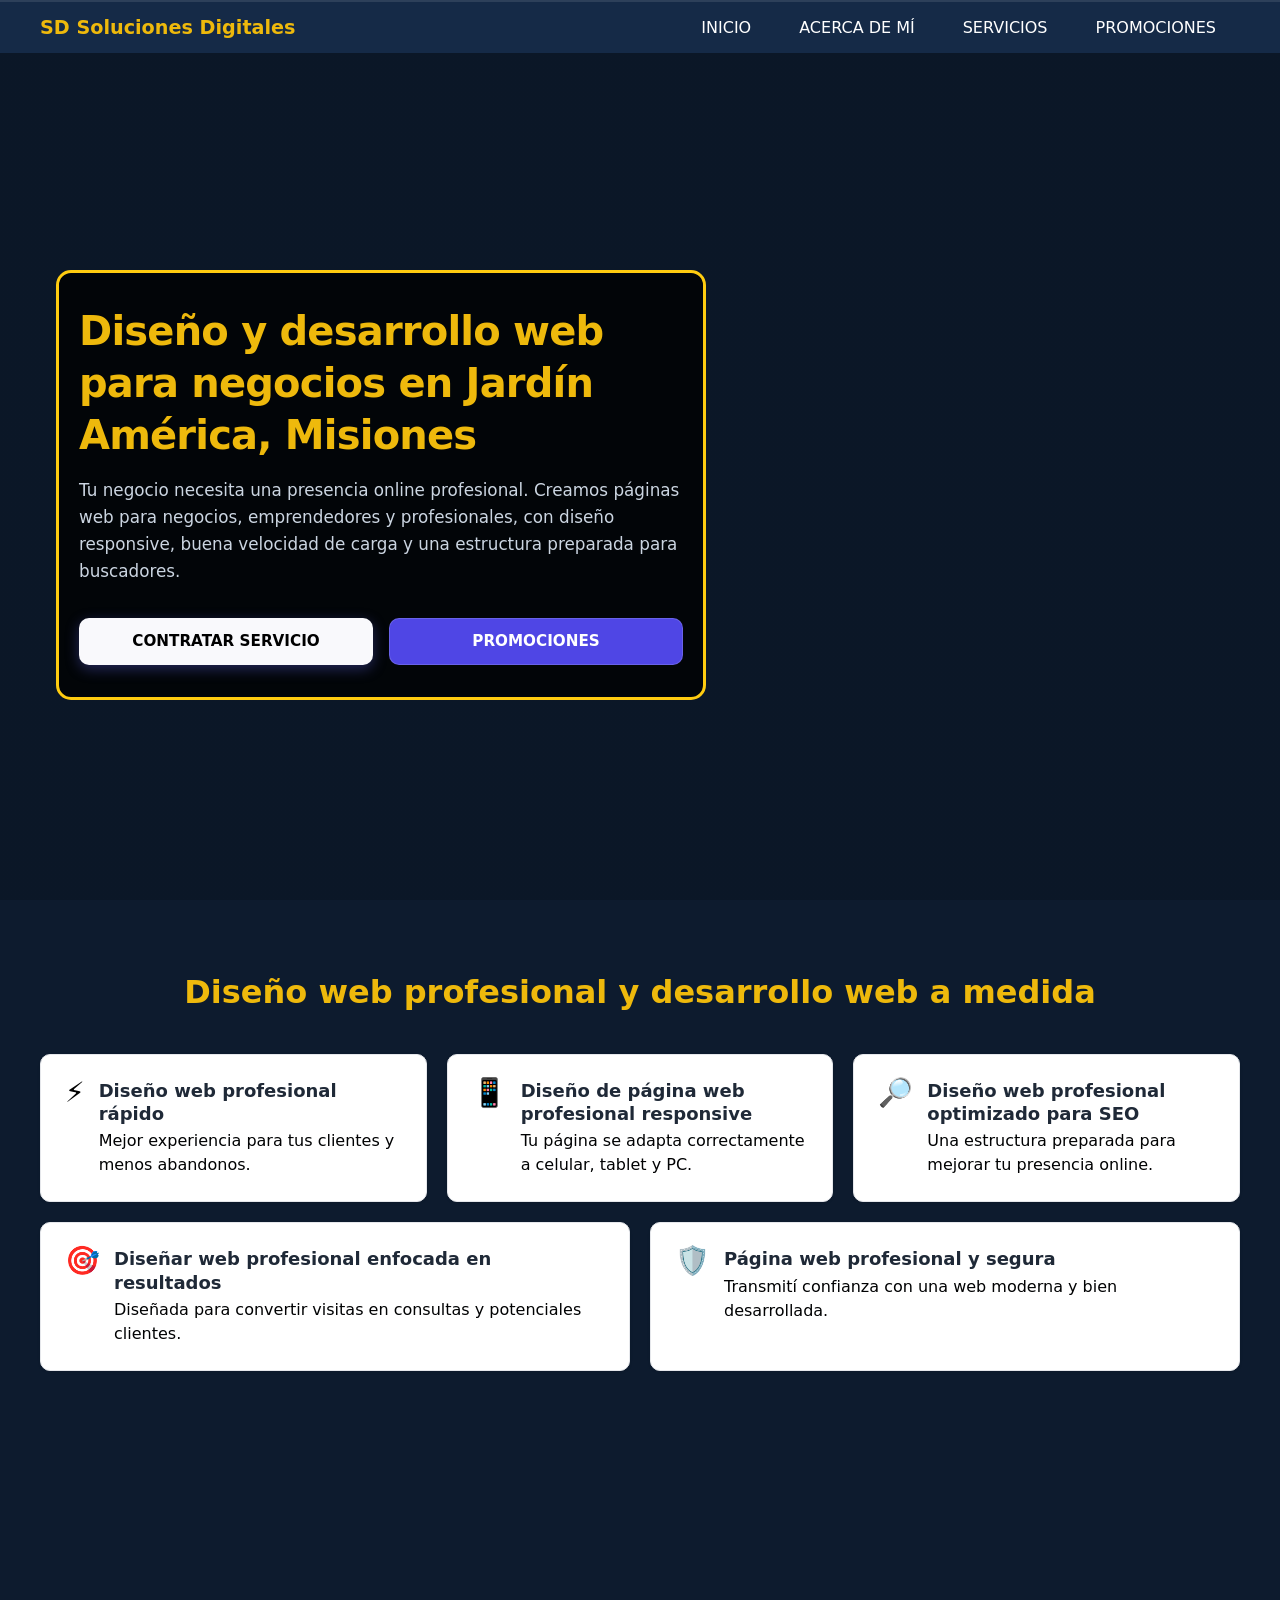
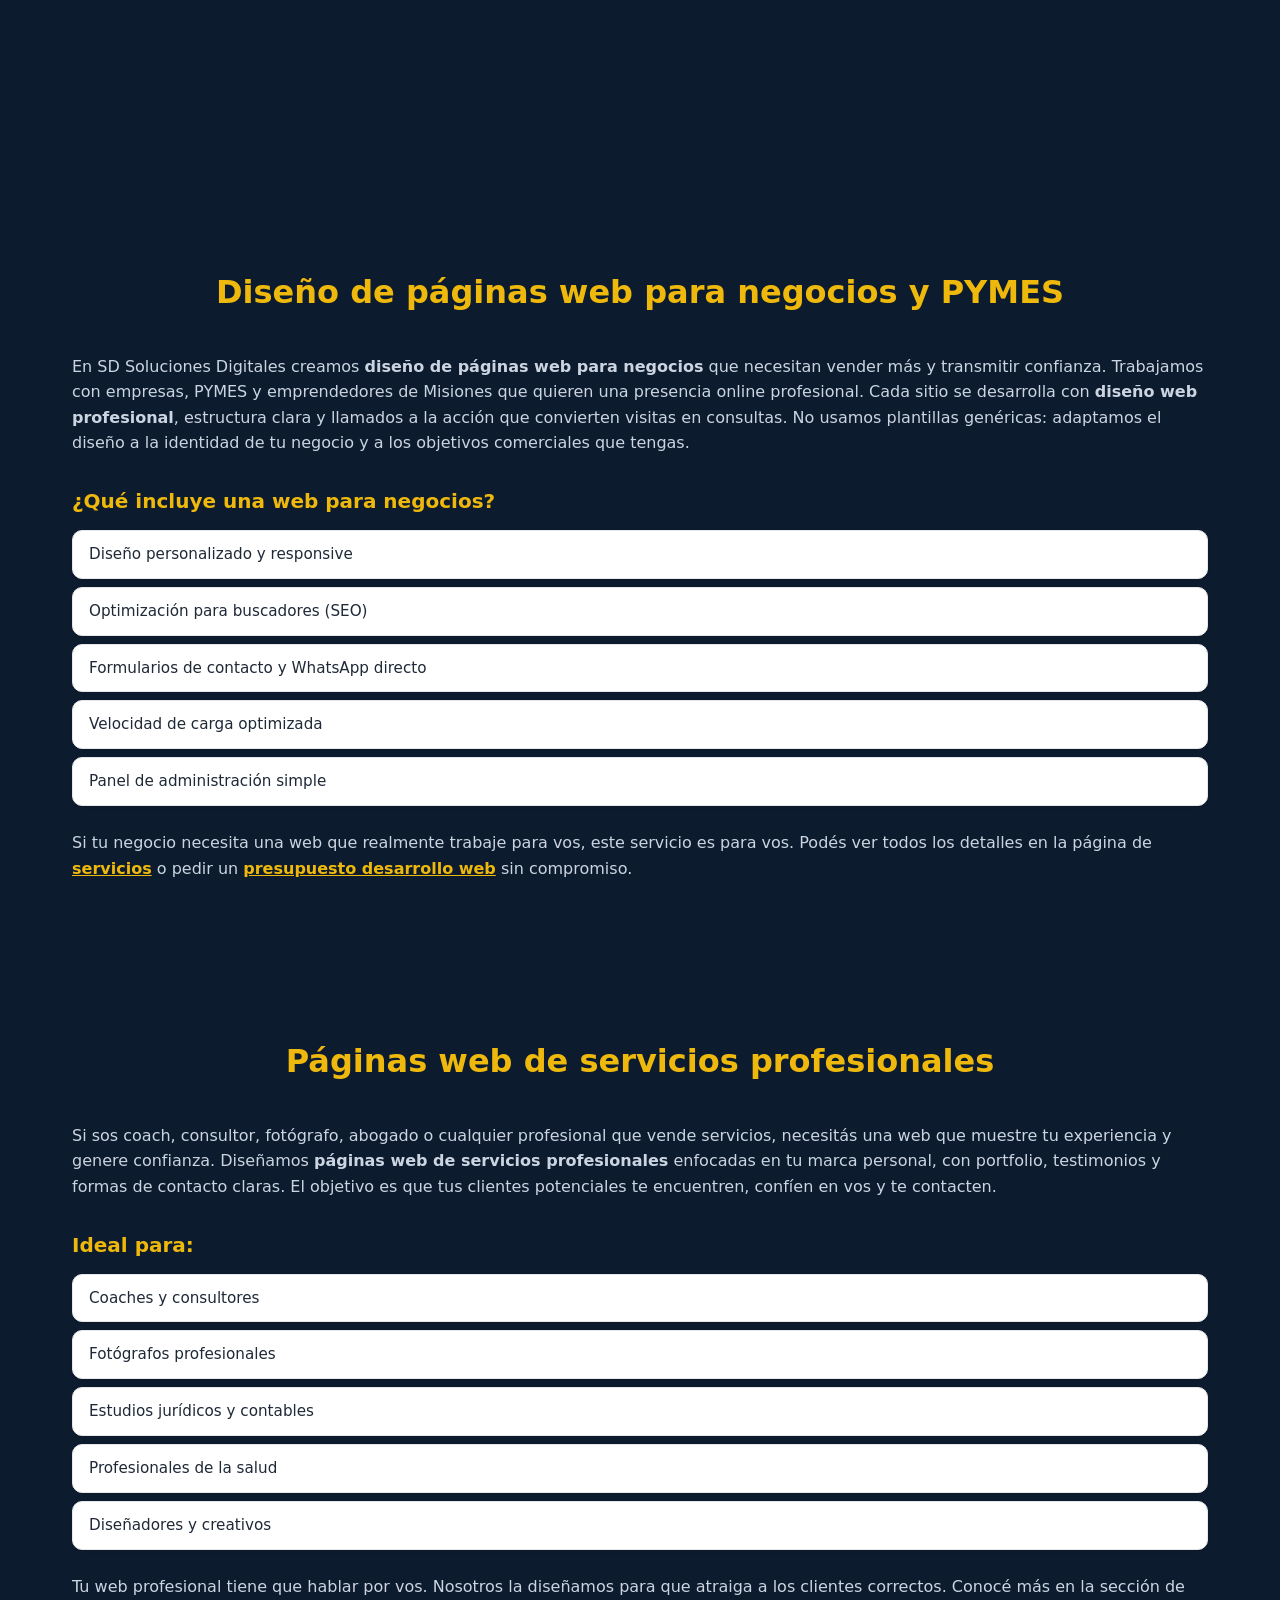
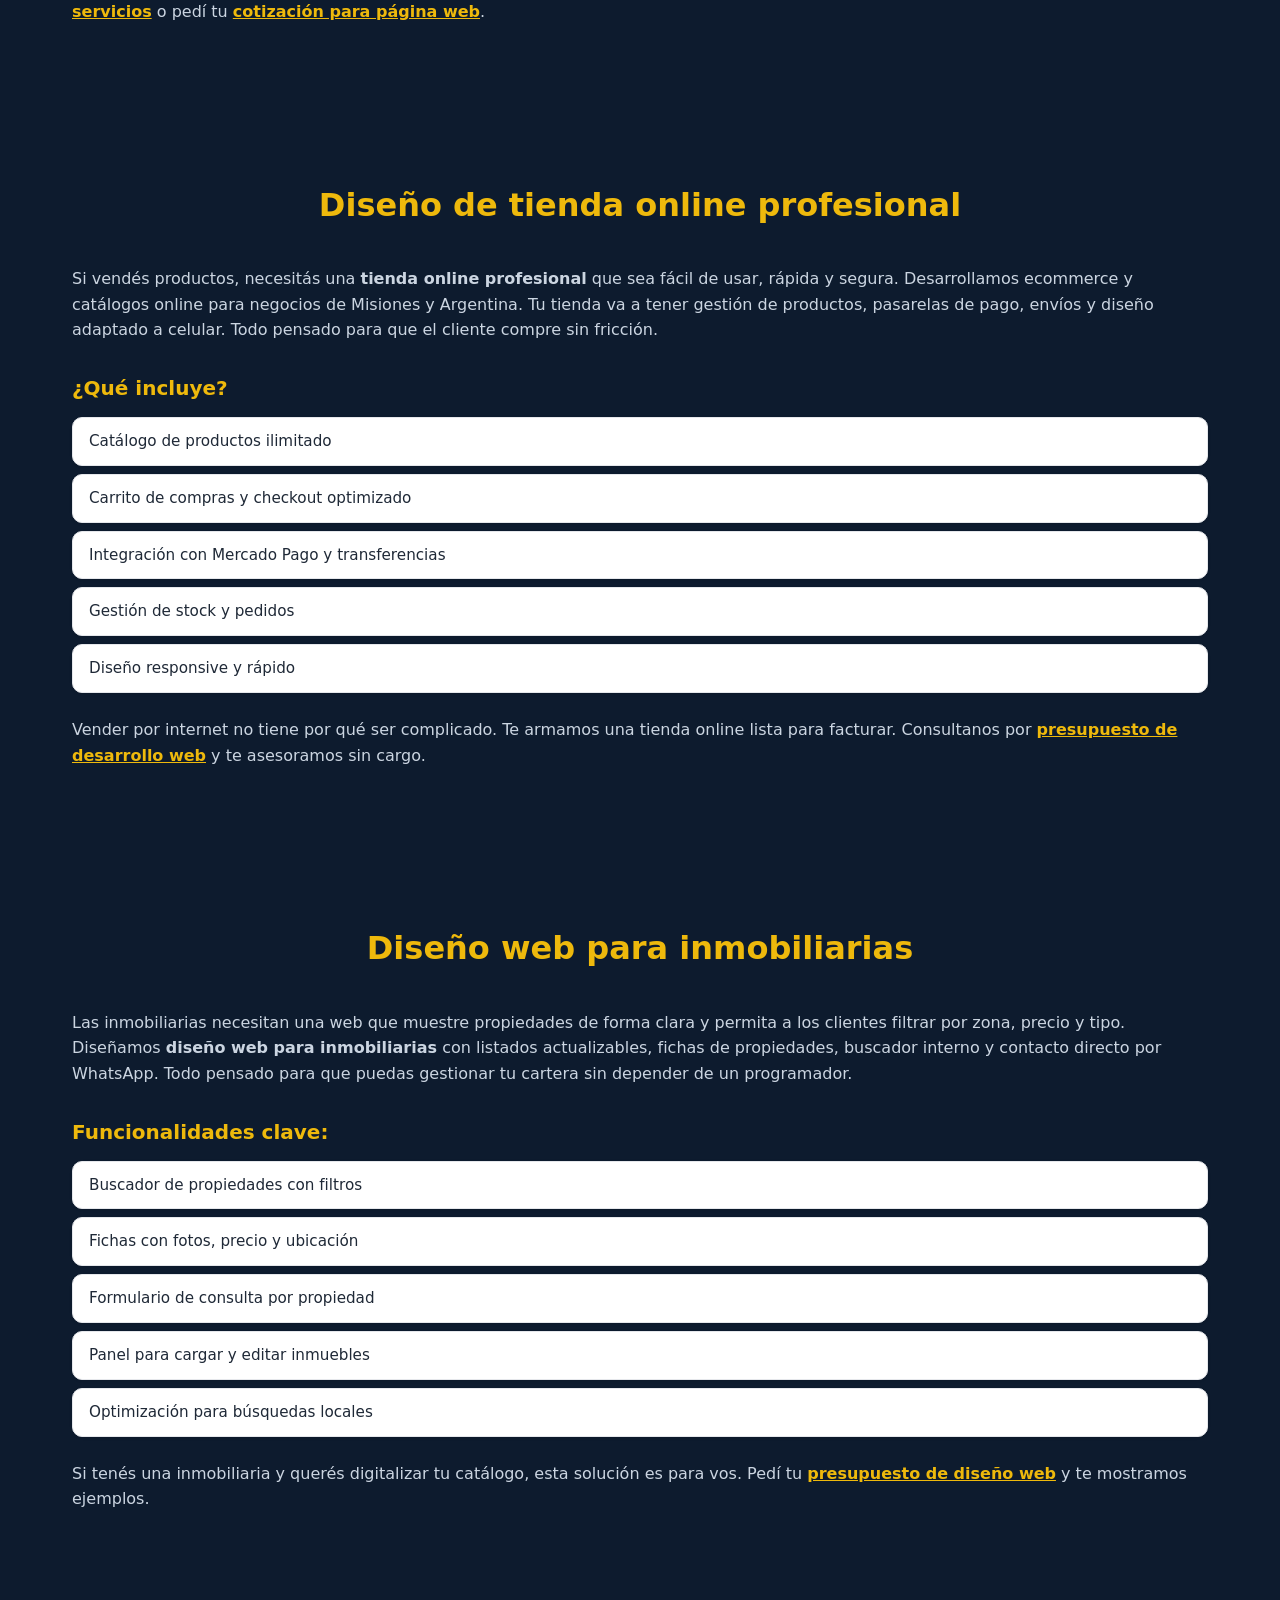
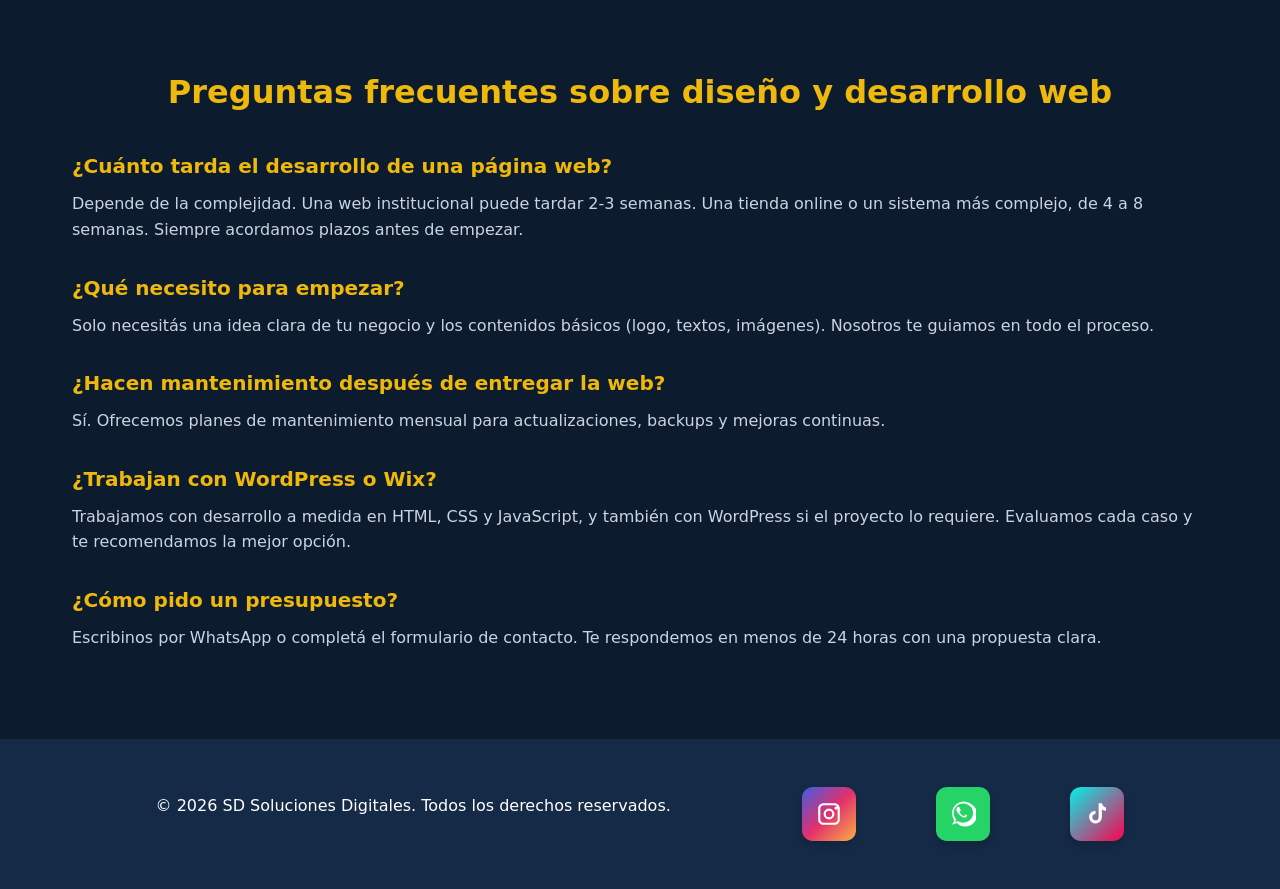
==== commit 0a3b9c32: "feat(seo): ampliar home y optimizar title" ====
--- a/index.html
+++ b/index.html
@@ -8,7 +8,7 @@
   <meta name="google-site-verification" content="_QzdmlPdIfuXIej01k3zNl-qAPMF0OGNzGx5FV5RWcY" />
 
   <!-- TÍTULO de la página -->
-  <title>Diseñador de páginas web en Misiones | SD Soluciones Digitales</title>
+  <title>Diseñador de páginas web en Misiones | Webs Profesionales</title>
 
   <!-- DESCRIPCIÓN -->
   <meta name="description" content="Diseño y desarrollo de páginas web para negocios, empresas y profesionales en Misiones. Webs rápidas, responsive y preparadas para buscadores.">
@@ -206,6 +206,144 @@
       </div>
     </section>
 
+    <!-- NUEVA SECCIÓN 1: Diseño web para negocios y PYMES -->
+    <section class="container" aria-labelledby="negocios-title">
+      <header class="benefits-header">
+        <h2 id="negocios-title" class="benefits-title">
+          Diseño de páginas web para negocios y PYMES
+        </h2>
+      </header>
+
+      <p>
+        En SD Soluciones Digitales creamos <strong>diseño de páginas web para negocios</strong> que necesitan vender más y transmitir confianza. Trabajamos con empresas, PYMES y emprendedores de Misiones que quieren una presencia online profesional. Cada sitio se desarrolla con <strong>diseño web profesional</strong>, estructura clara y llamados a la acción que convierten visitas en consultas. No usamos plantillas genéricas: adaptamos el diseño a la identidad de tu negocio y a los objetivos comerciales que tengas.
+      </p>
+
+      <h3>¿Qué incluye una web para negocios?</h3>
+      <ul>
+        <li>Diseño personalizado y responsive</li>
+        <li>Optimización para buscadores (SEO)</li>
+        <li>Formularios de contacto y WhatsApp directo</li>
+        <li>Velocidad de carga optimizada</li>
+        <li>Panel de administración simple</li>
+      </ul>
+
+      <p>
+        Si tu negocio necesita una web que realmente trabaje para vos, este servicio es para vos. Podés ver todos los detalles en la página de <a href="./servicios/">servicios</a> o pedir un <a href="./promociones/">presupuesto desarrollo web</a> sin compromiso.
+      </p>
+    </section>
+
+    <!-- NUEVA SECCIÓN 2: Páginas web para profesionales -->
+    <section class="container" aria-labelledby="profesionales-title">
+      <header class="benefits-header">
+        <h2 id="profesionales-title" class="benefits-title">
+          Páginas web de servicios profesionales
+        </h2>
+      </header>
+
+      <p>
+        Si sos coach, consultor, fotógrafo, abogado o cualquier profesional que vende servicios, necesitás una web que muestre tu experiencia y genere confianza. Diseñamos <strong>páginas web de servicios profesionales</strong> enfocadas en tu marca personal, con portfolio, testimonios y formas de contacto claras. El objetivo es que tus clientes potenciales te encuentren, confíen en vos y te contacten.
+      </p>
+
+      <h3>Ideal para:</h3>
+      <ul>
+        <li>Coaches y consultores</li>
+        <li>Fotógrafos profesionales</li>
+        <li>Estudios jurídicos y contables</li>
+        <li>Profesionales de la salud</li>
+        <li>Diseñadores y creativos</li>
+      </ul>
+
+      <p>
+        Tu web profesional tiene que hablar por vos. Nosotros la diseñamos para que atraiga a los clientes correctos. Conocé más en la sección de <a href="./servicios/">servicios</a> o pedí tu <a href="./promociones/">cotización para página web</a>.
+      </p>
+    </section>
+
+    <!-- NUEVA SECCIÓN 3: Diseño de tienda online -->
+    <section class="container" aria-labelledby="tienda-title">
+      <header class="benefits-header">
+        <h2 id="tienda-title" class="benefits-title">
+          Diseño de tienda online profesional
+        </h2>
+      </header>
+
+      <p>
+        Si vendés productos, necesitás una <strong>tienda online profesional</strong> que sea fácil de usar, rápida y segura. Desarrollamos ecommerce y catálogos online para negocios de Misiones y Argentina. Tu tienda va a tener gestión de productos, pasarelas de pago, envíos y diseño adaptado a celular. Todo pensado para que el cliente compre sin fricción.
+      </p>
+
+      <h3>¿Qué incluye?</h3>
+      <ul>
+        <li>Catálogo de productos ilimitado</li>
+        <li>Carrito de compras y checkout optimizado</li>
+        <li>Integración con Mercado Pago y transferencias</li>
+        <li>Gestión de stock y pedidos</li>
+        <li>Diseño responsive y rápido</li>
+      </ul>
+
+      <p>
+        Vender por internet no tiene por qué ser complicado. Te armamos una tienda online lista para facturar. Consultanos por <a href="./promociones/">presupuesto de desarrollo web</a> y te asesoramos sin cargo.
+      </p>
+    </section>
+
+    <!-- NUEVA SECCIÓN 4: Diseño web para inmobiliarias -->
+    <section class="container" aria-labelledby="inmobiliarias-title">
+      <header class="benefits-header">
+        <h2 id="inmobiliarias-title" class="benefits-title">
+          Diseño web para inmobiliarias
+        </h2>
+      </header>
+
+      <p>
+        Las inmobiliarias necesitan una web que muestre propiedades de forma clara y permita a los clientes filtrar por zona, precio y tipo. Diseñamos <strong>diseño web para inmobiliarias</strong> con listados actualizables, fichas de propiedades, buscador interno y contacto directo por WhatsApp. Todo pensado para que puedas gestionar tu cartera sin depender de un programador.
+      </p>
+
+      <h3>Funcionalidades clave:</h3>
+      <ul>
+        <li>Buscador de propiedades con filtros</li>
+        <li>Fichas con fotos, precio y ubicación</li>
+        <li>Formulario de consulta por propiedad</li>
+        <li>Panel para cargar y editar inmuebles</li>
+        <li>Optimización para búsquedas locales</li>
+      </ul>
+
+      <p>
+        Si tenés una inmobiliaria y querés digitalizar tu catálogo, esta solución es para vos. Pedí tu <a href="./promociones/">presupuesto de diseño web</a> y te mostramos ejemplos.
+      </p>
+    </section>
+
+    <!-- NUEVA SECCIÓN 5: Preguntas frecuentes -->
+    <section class="container" aria-labelledby="faq-title">
+      <header class="benefits-header">
+        <h2 id="faq-title" class="benefits-title">
+          Preguntas frecuentes sobre diseño y desarrollo web
+        </h2>
+      </header>
+
+      <h3>¿Cuánto tarda el desarrollo de una página web?</h3>
+      <p>
+        Depende de la complejidad. Una web institucional puede tardar 2-3 semanas. Una tienda online o un sistema más complejo, de 4 a 8 semanas. Siempre acordamos plazos antes de empezar.
+      </p>
+
+      <h3>¿Qué necesito para empezar?</h3>
+      <p>
+        Solo necesitás una idea clara de tu negocio y los contenidos básicos (logo, textos, imágenes). Nosotros te guiamos en todo el proceso.
+      </p>
+
+      <h3>¿Hacen mantenimiento después de entregar la web?</h3>
+      <p>
+        Sí. Ofrecemos planes de mantenimiento mensual para actualizaciones, backups y mejoras continuas.
+      </p>
+
+      <h3>¿Trabajan con WordPress o Wix?</h3>
+      <p>
+        Trabajamos con desarrollo a medida en HTML, CSS y JavaScript, y también con WordPress si el proyecto lo requiere. Evaluamos cada caso y te recomendamos la mejor opción.
+      </p>
+
+      <h3>¿Cómo pido un presupuesto?</h3>
+      <p>
+        Escribinos por WhatsApp o completá el formulario de contacto. Te respondemos en menos de 24 horas con una propuesta clara.
+      </p>
+    </section>
+
   </main>
 
   <footer class="footer">
--- a/css/styles.css
+++ b/css/styles.css
@@ -360,16 +360,14 @@
   background-position: center;
 }
 
-/* El container se estira al 100% dentro del hero */
 .hero > .container {
   display: flex;
   flex-direction: column;
-  align-items: flex-start;   
+  align-items: flex-start;
   width: 100%;
   min-height: 100%;
 }
 
-/* Caja pegada a la izquierda del container */
 .hero-content {
   position: relative;
   z-index: 2;
@@ -518,7 +516,6 @@
    Breakpoint 768px — Tablet
    ========================================================= */
 @media (min-width: 768px) {
-  /* Hero */
   .hero {
     padding-top: var(--header-height);
   }
@@ -529,7 +526,6 @@
     align-items: center;
   }
 
-  /* Sección Beneficios */
   .benefits-section {
     padding: 4rem 1.5rem;
   }
@@ -558,7 +554,6 @@
    Breakpoint 1024px — Desktop
    ========================================================= */
 @media (min-width: 1024px) {
-  /* Sección Beneficios */
   .benefits-section {
     padding: 4.5rem 2rem;
   }
@@ -607,6 +602,112 @@
 
   .benefit-item {
     flex: 1 1 calc(33.333% - 1rem);
+  }
+}
+
+/* =========================================================
+   Secciones SEO nuevas en la home
+   (Diseño web para negocios, profesionales, tienda online,
+   inmobiliarias y preguntas frecuentes)
+   ========================================================= */
+
+main > section.container {
+  background-color: var(--bg-dark);
+  padding: 3rem 1rem;
+}
+
+/* Título H2 en dorado para que se vea sobre fondo oscuro */
+main > section.container .benefits-title {
+  color: var(--gold-titles);
+}
+
+/* Título H3 en dorado */
+main > section.container > h3 {
+  color: var(--gold-titles);
+  font-size: 1.125rem;
+  font-weight: 600;
+  line-height: 1.3;
+  margin-top: 2rem;
+  margin-bottom: 0.75rem;
+  max-width: var(--max-width);
+  margin-left: auto;
+  margin-right: auto;
+}
+
+/* Párrafos en gris claro, legibles sobre fondo oscuro */
+main > section.container > p {
+  color: #cbd5e1;
+  font-size: 0.95rem;
+  line-height: 1.6;
+  margin-bottom: 1rem;
+  max-width: var(--max-width);
+  margin-left: auto;
+  margin-right: auto;
+}
+
+/* Listas como cards blancas igual que los beneficios */
+main > section.container > ul {
+  list-style: none;
+  padding: 0;
+  display: flex;
+  flex-direction: column;
+  gap: 0.5rem;
+  margin-bottom: 1.5rem;
+  max-width: var(--max-width);
+  margin-left: auto;
+  margin-right: auto;
+}
+
+main > section.container > ul li {
+  background-color: var(--bg-surface);
+  border: 1px solid var(--border-color);
+  border-radius: 10px;
+  padding: 0.75rem 1rem;
+  box-shadow: var(--shadow-sm);
+  color: var(--text-main);
+  font-size: 0.95rem;
+  line-height: 1.5;
+}
+
+/* Enlaces internos en dorado, visibles sobre fondo oscuro */
+main > section.container a {
+  color: var(--gold-titles);
+  text-decoration: underline;
+  font-weight: 600;
+  transition: color 0.2s ease;
+}
+
+main > section.container a:hover {
+  color: #ffffff;
+}
+
+/* =========================================================
+   Breakpoints para las secciones nuevas
+   ========================================================= */
+
+@media (min-width: 768px) {
+  main > section.container {
+    padding: 4rem 1.5rem;
+  }
+}
+
+@media (min-width: 1024px) {
+  main > section.container {
+    padding: 4.5rem 2rem;
+  }
+
+  main > section.container > h3 {
+    font-size: 1.25rem;
+  }
+
+  main > section.container > p {
+    font-size: 1rem;
+  }
+}
+
+@media (min-width: 1440px) {
+  main > section.container {
+    padding: 5rem 2rem;
   }
 }
 
